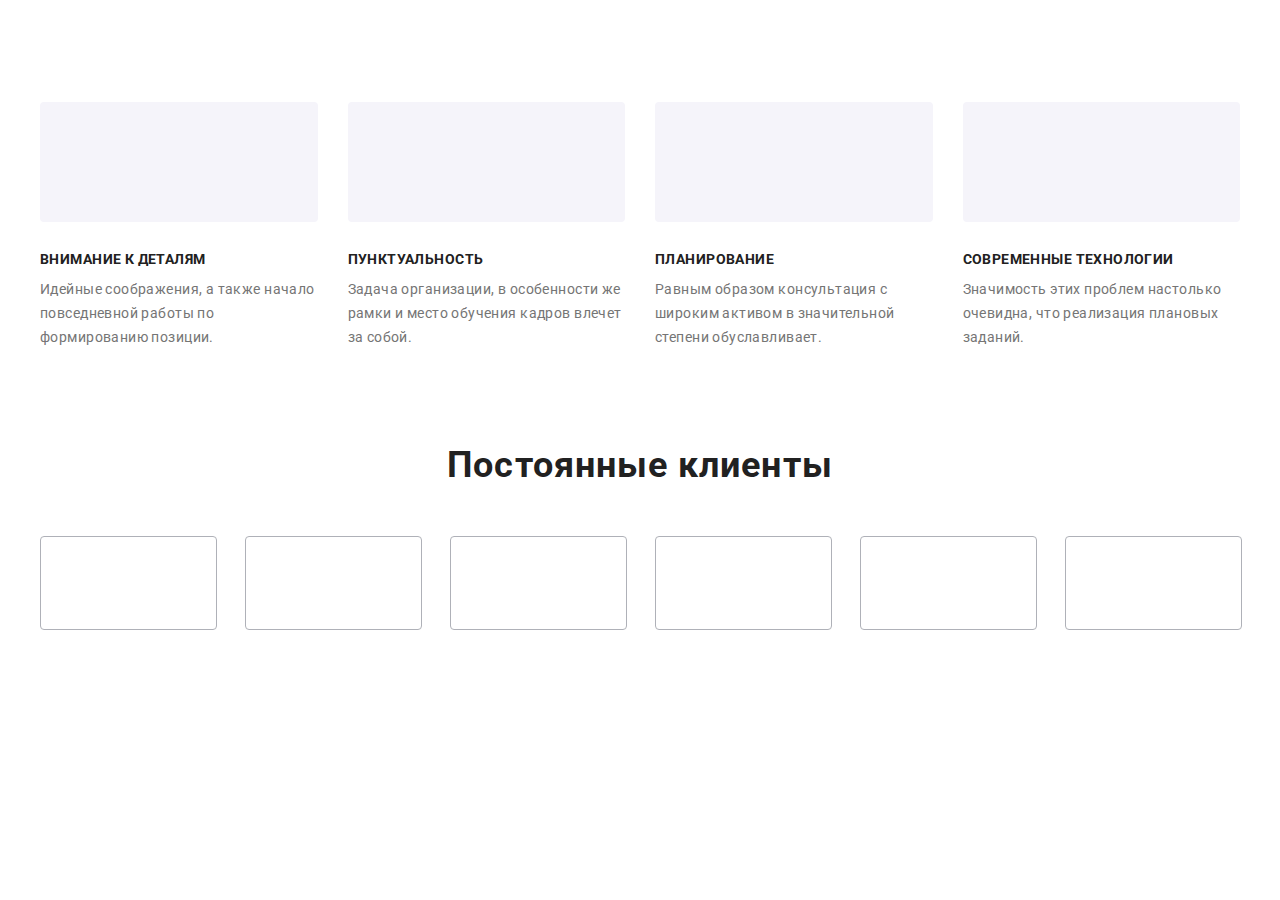
==== index.html @ 22281638 "add media customers" ====
<!DOCTYPE html>
<html lang="ru">
  <head>
    <meta charset="UTF-8" />
    <meta http-equiv="X-UA-Compatible" content="IE=edge" />
    <meta name="viewport" content="width=device-width, initial-scale=1.0" />
    <title>Студия</title>
    <link rel="preconnect" href="https://fonts.googleapis.com" />
    <link rel="preconnect" href="https://fonts.gstatic.com" crossorigin />
    <link
      href="https://fonts.googleapis.com/css2?family=Raleway:wght@700&family=Roboto:wght@400;500;700;900&display=swap"
      rel="stylesheet"
    />
    <link
      rel="stylesheet"
      href="https://cdnjs.cloudflare.com/ajax/libs/modern-normalize/1.1.0/modern-normalize.min.css"
      integrity="sha512-wpPYUAdjBVSE4KJnH1VR1HeZfpl1ub8YT/NKx4PuQ5NmX2tKuGu6U/JRp5y+Y8XG2tV+wKQpNHVUX03MfMFn9Q=="
      crossorigin="anonymous"
      referrerpolicy="no-referrer"
    />
    <link rel="stylesheet" href="./css/main.min.css" />
  </head>
  <body>
    <!-- Header -->

    <!-- <header class="header">
      <div class="container header__container">
        <nav class="navigation">
          <a class="logo logo__header link" href="">Web<span class="logo__header--black">Studio</span></a>
          <ul class="navigation__list">
            <li class="navigation__item"><a class="navigation__link current" href="">Студия</a></li>
            <li class="navigation__item"><a class="navigation__link" href="./portfolio.html">Портфолио</a>
            <li class="navigation__item"><a class="navigation__link" href="">Контакты</a></li>
            </li>
          </ul>
        </nav>
        <ul class="contacts list">
          <li class="contacts__item">
            <a class="contacts__link" href="mailto:info@example.com">
              <svg class="contacts__icon" width="16" height="12">
                <use href="./images/sprite.svg#envelope"></use>
              </svg>
              info@example.com</a
            >
          </li>
          <li class="contacts__item">
            <a class="contacts__link" href="tel:+380991111111">
              <svg class="contacts__icon" width="10" height="16">
                <use href="./images/sprite.svg#smartphone"></use>
              </svg>
              +38 099 111 11 11</a
            >
          </li>
        </ul>
      </div>
    </header> -->
    <main>
      <!-- Hero -->

      <!-- <section class="hero">
        <div class="container">
          <h1 class="title">Эффективные решения для вашего бизнеса</h1>
          <button class="btn" type="button" data-modal-open>Заказать услугу</button>
          <div class="backdrop is-hidden" data-modal>
            <div class="modal-wrapper">
              <button class="modal-btn" data-modal-close>
                <svg class="icon-close" width="11" height="11">
                  <use href="./images/sprite.svg#close"></use>
                </svg>
              </button>
              <strong class="form-title">Оставьте свои данные, мы вам перезвоним</strong>
              <form class="modal-form">
                <div class="form-modal-group">
                  <label for="user-name"> <span class="form-modal-label">Имя</span></label>
                  <div class="icon-wrapper">
                    <input class="form-modal-input" type="text" name="user-name" id="user-name" />
                    <svg class="form-icon" width="18" height="18">
                      <use href="./images/sprite.svg#person"></use>
                    </svg>
                  </div>
                </div>
                <div class="form-modal-group">
                  <label for="user-phone"><span class="form-modal-label">Телефон</span></label>
                  <div class="icon-wrapper">
                    <input class="form-modal-input" type="tel" name="user-phone" id="user-phone" />
                    <svg class="form-icon" width="18" height="18">
                      <use href="./images/sprite.svg#phone"></use>
                    </svg>
                  </div>
                </div>
                <div class="form-modal-group">
                  <label for="user-email"><span class="form-modal-label">Почта</span></label>
                  <div class="icon-wrapper">
                    <input
                      class="form-modal-input"
                      type="email"
                      name="user-email"
                      id="user-email"
                    />
                    <svg class="form-icon" width="18" height="18">
                      <use href="./images/sprite.svg#email"></use>
                    </svg>
                  </div>
                </div>
                <div class="form-modal-comment">
                  <label for="user-comment"
                    ><span class="form-modal-label">Комментарий</span></label
                  >
                  <textarea
                    class="form-modal-textarea"
                    name="user-comment"
                    id="user-comment"
                    placeholder="Введите текст"
                  ></textarea>
                </div>
                <label class="checkbox-group">
                  <input class="check-standard visually-hidden" type="checkbox" />
                  <span class="custom-check">
                    <svg class="check-icon" width="11" height="8">
                      <use href="./images/sprite.svg#check"></use>
                    </svg>
                  </span>
                  <span class="form-modal-agree"
                    >Соглашаюсь с рассылкой и принимаю
                    <a class="agree-href" href="">Условия договора</a></span
                  >
                </label>
                <button class="form-btn btn" type="submit">Отправить</button>
              </form>
            </div>
          </div>
        </div>
      </section> -->

      <!-- Peculiarities  -->
      <section class="peculiarities section">
        <div class="container">
          <h2 class="visually-hidden">Особенности</h2>
          <ul class="peculiarities__group">
            <li class="peculiarities__item">
              <div class="peculiarities__icon-container">
                <svg class="peculiarities__icon" width="70" height="70">
                  <use href="./images/sprite.svg#antenna"></use>
                </svg>
              </div>
              <h3 class="peculiarities__title">Внимание к деталям</h3>
              <p class="peculiarities__text">
                Идейные соображения, а также начало повседневной работы по формированию позиции.
              </p>
            </li>
            <li class="peculiarities__item">
              <div class="peculiarities__icon-container">
                <svg class="peculiarities__icon" width="70" height="70">
                  <use href="./images/sprite.svg#clock"></use>
                </svg>
              </div>
              <h3 class="peculiarities__title">Пунктуальность</h3>
              <p class="peculiarities__text">
                Задача организации, в особенности же рамки и место обучения кадров влечет за собой.
              </p>
            </li>
            <li class="peculiarities__item">
              <div class="peculiarities__icon-container">
                <svg class="peculiarities__icon" width="70" height="70">
                  <use href="./images/sprite.svg#diagram"></use>
                </svg>
              </div>
              <h3 class="peculiarities__title">Планирование</h3>
              <p class="peculiarities__text">
                Равным образом консультация с широким активом в значительной степени обуславливает.
              </p>
            </li>
            <li class="peculiarities__item">
              <div class="peculiarities__icon-container">
                <svg class="peculiarities__icon" width="70" height="70">
                  <use href="./images/sprite.svg#astronaut"></use>
                </svg>
              </div>
              <h3 class="peculiarities__title">Современные технологии</h3>
              <p class="peculiarities__text">
                Значимость этих проблем настолько очевидна, что реализация плановых заданий.
              </p>
            </li>
          </ul>
        </div>
      </section>

      <!-- What-doing  -->

      <!-- <section class="what-doing section">
        <div class="container">
          <h2 class="what-doing__title">Чем мы занимаемся</h2>
          <ul class="what-doing__group">
            <li class="what-doing__item">
              <img
                class="what-doing__img"
                src="./images/mainpage-img/box1.jpg"
                alt="Набор текста"
                width="370"
              />
              <p class="what-doing__label">Десктопные приложения</p>
            </li>
            <li class="what-doing__item">
              <img
                class="what-doing__img"
                src="./images/mainpage-img/box2.jpg"
                alt="Синхронизация с телефоном"
                width="370"
              />
              <p class="what-doing__label">Мобильные приложения</p>
            </li>
            <li class="what-doing__item">
              <img
                class="what-doing__img"
                src="./images/mainpage-img/box3.jpg"
                alt="Результат на экране"
                width="370"
              />
              <p class="what-doing__label">Дизайнерские решения</p>
            </li>
          </ul>
        </div>
      </section> -->

      <!-- Team  -->

      <!-- <section class="team section">
        <div class="container">
          <h2 class="title">Наша команда</h2>
          <ul class="list team-group">
            <li class="item">
              <img
                src="./images/mainpage-img/teamcard1.jpg"
                alt="фото Игорь Демьяненко"
                width="270"
              />
              <div class="subtext">
                <h3 class="subtitle">Игорь Демьяненко</h3>
                <p class="text" lang="en">Product Designer</p>
                <ul class="socials list">
                  <li class="socials-item">
                    <a
                      class="socials-link link"
                      href=""
                      target="_blank"
                      rel="noopener noreferrer"
                      aria-label="иконка Instagram"
                    >
                      <svg class="socials-icon" width="20" height="20">
                        <use href="./images/sprite.svg#instagram"></use>
                      </svg>
                    </a>
                  </li>
                  <li class="socials-item">
                    <a
                      class="socials-link link"
                      href=""
                      target="_blank"
                      rel="noopener noreferrer"
                      aria-label="иконка Twitter"
                    >
                      <svg class="socials-icon" width="20" height="20">
                        <use href="./images/sprite.svg#twitter"></use>
                      </svg>
                    </a>
                  </li>
                  <li class="socials-item">
                    <a
                      class="socials-link link"
                      href=""
                      target="_blank"
                      rel="noopener noreferrer"
                      aria-label="иконка Facebook"
                    >
                      <svg class="socials-icon" width="20" height="20">
                        <use href="./images/sprite.svg#facebook"></use>
                      </svg>
                    </a>
                  </li>
                  <li class="socials-item">
                    <a
                      class="socials-link link"
                      href=""
                      target="_blank"
                      rel="noopener noreferrer"
                      aria-label="иконка Linkedin"
                    >
                      <svg class="socials-icon" width="20" height="20">
                        <use href="./images/sprite.svg#linkedin"></use>
                      </svg>
                    </a>
                  </li>
                </ul>
              </div>
            </li>
            <li class="item">
              <img src="./images/mainpage-img/teamcard2.jpg" alt="фото Ольга Репина" width="270" />
              <div class="subtext">
                <h3 class="subtitle">Ольга Репина</h3>
                <p class="text" lang="en">Frontend Developer</p>
                <ul class="socials list">
                  <li class="socials-item">
                    <a
                      class="socials-link link"
                      href=""
                      target="_blank"
                      rel="noopener noreferrer"
                      aria-label="иконка Instagram"
                    >
                      <svg class="socials-icon" width="20" height="20">
                        <use href="./images/sprite.svg#instagram"></use>
                      </svg>
                    </a>
                  </li>
                  <li class="socials-item">
                    <a
                      class="socials-link link"
                      href=""
                      target="_blank"
                      rel="noopener noreferrer"
                      aria-label="иконка Twitter"
                    >
                      <svg class="socials-icon" width="20" height="20">
                        <use href="./images/sprite.svg#twitter"></use>
                      </svg>
                    </a>
                  </li>
                  <li class="socials-item">
                    <a
                      class="socials-link link"
                      href=""
                      target="_blank"
                      rel="noopener noreferrer"
                      aria-label="иконка Facebook"
                    >
                      <svg class="socials-icon" width="20" height="20">
                        <use href="./images/sprite.svg#facebook"></use>
                      </svg>
                    </a>
                  </li>
                  <li class="socials-item">
                    <a
                      class="socials-link link"
                      href=""
                      target="_blank"
                      rel="noopener noreferrer"
                      aria-label="иконка Linkedin"
                    >
                      <svg class="socials-icon" width="20" height="20">
                        <use href="./images/sprite.svg#linkedin"></use>
                      </svg>
                    </a>
                  </li>
                </ul>
              </div>
            </li>
            <li class="item">
              <img
                src="./images/mainpage-img/teamcard3.jpg"
                alt="фото Николай Тарасов"
                width="270"
              />
              <div class="subtext">
                <h3 class="subtitle">Николай Тарасов</h3>
                <p class="text" lang="en">Marketing</p>
                <ul class="socials list">
                  <li class="socials-item">
                    <a
                      class="socials-link link"
                      href=""
                      target="_blank"
                      rel="noopener noreferrer"
                      aria-label="иконка Instagram"
                    >
                      <svg class="socials-icon" width="20" height="20">
                        <use href="./images/sprite.svg#instagram"></use>
                      </svg>
                    </a>
                  </li>
                  <li class="socials-item">
                    <a
                      class="socials-link link"
                      href=""
                      target="_blank"
                      rel="noopener noreferrer"
                      aria-label="иконка Twitter"
                    >
                      <svg class="socials-icon" width="20" height="20">
                        <use href="./images/sprite.svg#twitter"></use>
                      </svg>
                    </a>
                  </li>
                  <li class="socials-item">
                    <a
                      class="socials-link link"
                      href=""
                      target="_blank"
                      rel="noopener noreferrer"
                      aria-label="иконка Facebook"
                    >
                      <svg class="socials-icon" width="20" height="20">
                        <use href="./images/sprite.svg#facebook"></use>
                      </svg>
                    </a>
                  </li>
                  <li class="socials-item">
                    <a
                      class="socials-link link"
                      href=""
                      target="_blank"
                      rel="noopener noreferrer"
                      aria-label="иконка Linkedin"
                    >
                      <svg class="socials-icon" width="20" height="20">
                        <use href="./images/sprite.svg#linkedin"></use>
                      </svg>
                    </a>
                  </li>
                </ul>
              </div>
            </li>
            <li class="item">
              <img
                src="./images/mainpage-img/teamcard4.jpg"
                alt="фото Михаил Ермаков"
                width="270"
              />
              <div class="subtext">
                <h3 class="subtitle">Михаил Ермаков</h3>
                <p class="text" lang="en">UI Designer</p>
                <ul class="socials list">
                  <li class="socials-item">
                    <a
                      class="socials-link link"
                      href=""
                      target="_blank"
                      rel="noopener noreferrer"
                      aria-label="иконка Instagram"
                    >
                      <svg class="socials-icon" width="20" height="20">
                        <use href="./images/sprite.svg#instagram"></use>
                      </svg>
                    </a>
                  </li>
                  <li class="socials-item">
                    <a
                      class="socials-link link"
                      href=""
                      target="_blank"
                      rel="noopener noreferrer"
                      aria-label="иконка Twitter"
                    >
                      <svg class="socials-icon" width="20" height="20">
                        <use href="./images/sprite.svg#twitter"></use>
                      </svg>
                    </a>
                  </li>
                  <li class="socials-item">
                    <a
                      class="socials-link link"
                      href=""
                      target="_blank"
                      rel="noopener noreferrer"
                      aria-label="иконка Facebook"
                    >
                      <svg class="socials-icon" width="20" height="20">
                        <use href="./images/sprite.svg#facebook"></use>
                      </svg>
                    </a>
                  </li>
                  <li class="socials-item">
                    <a
                      class="socials-link link"
                      href=""
                      target="_blank"
                      rel="noopener noreferrer"
                      aria-label="иконка Linkedin"
                    >
                      <svg class="socials-icon" width="20" height="20">
                        <use href="./images/sprite.svg#linkedin"></use>
                      </svg>
                    </a>
                  </li>
                </ul>
              </div>
            </li>
          </ul>
        </div>
      </section> -->

      <!-- Regular customers  -->
      <section class="customers">
        <div class="container">
          <h2 class="customers__title">Постоянные клиенты</h2>
          <ul class="customers__list">
            <li class="customers__item">
              <a class="customers__link" href="">
                <svg class="customers__icon" width="106" height="60">
                  <use href="./images/sprite.svg#logo-1"></use>
                </svg>
              </a>
            </li>
            <li class="customers__item">
              <a class="customers__link" href="">
                <svg class="customers__icon" width="106" height="60">
                  <use href="./images/sprite.svg#logo-2"></use>
                </svg>
              </a>
            </li>
            <li class="customers__item">
              <a class="customers__link" href="">
                <svg class="customers__icon" width="106" height="60">
                  <use href="./images/sprite.svg#logo-3"></use>
                </svg>
              </a>
            </li>
            <li class="customers__item">
              <a class="customers__link" href="">
                <svg class="customers__icon" width="106" height="60">
                  <use href="./images/sprite.svg#logo-4"></use>
                </svg>
              </a>
            </li>
            <li class="customers__item">
              <a class="customers__link" href="">
                <svg class="customers__icon" width="106" height="60">
                  <use href="./images/sprite.svg#logo-5"></use>
                </svg>
              </a>
            </li>
            <li class="customers__item">
              <a class="customers__link" href="">
                <svg class="customers__icon" width="106" height="60">
                  <use href="./images/sprite.svg#logo-6"></use>
                </svg>
              </a>
            </li>
          </ul>
        </div>
      </section>
    </main>

    <!-- Footer -->

    <!-- <footer class="bottom">
      <div class="container wrap-footer">
        <div class="container-footer">
          <a class="logo link" href="">Web<span class="logo__bottom--white">Studio</span></a>
          <address class="address">
            <p class="text">г. Киев, пр-т Леси Украинки, 26</p>
            <ul class="list">
              <li class="item">
                <a class="link" href="mailto:info@example.com">info@example.com</a><br />
              </li>
              <li class="item"><a class="link" href="tel:+380991111111">+38 099 111 11 11</a></li>
            </ul>
          </address>
        </div>
        <div class="join">
          <h3 class="text">присоединяйтесь</h3>
          <ul class="socials list">
            <li class="socials-item">
              <a
                class="socials-link link"
                href=""
                target="_blank"
                rel="noopener noreferrer"
                aria-label="иконка Instagram"
              >
                <svg class="socials-icon" width="20" height="20">
                  <use href="./images/sprite.svg#instagram"></use>
                </svg>
              </a>
            </li>
            <li class="socials-item">
              <a
                class="socials-link link"
                href=""
                target="_blank"
                rel="noopener noreferrer"
                aria-label="иконка Twitter"
              >
                <svg class="socials-icon" width="20" height="20">
                  <use href="./images/sprite.svg#twitter"></use>
                </svg>
              </a>
            </li>
            <li class="socials-item">
              <a
                class="socials-link link"
                href=""
                target="_blank"
                rel="noopener noreferrer"
                aria-label="иконка Facebook"
              >
                <svg class="socials-icon" width="20" height="20">
                  <use href="./images/sprite.svg#facebook"></use>
                </svg>
              </a>
            </li>
            <li class="socials-item">
              <a
                class="socials-link link"
                href=""
                target="_blank"
                rel="noopener noreferrer"
                aria-label="иконка Linkedin"
              >
                <svg class="socials-icon" width="20" height="20">
                  <use href="./images/sprite.svg#linkedin"></use>
                </svg>
              </a>
            </li>
          </ul>
        </div>
        <form class="subscription">
          <div class="subscription-group">
            <label for="form-footer-email"
              ><span class="subscription-title">Подпишитесь на рассылку</span></label
            >
            <div class="form-wrap">
              <input
                class="subscription-input"
                type="email"
                name="form-footer-email"
                id="form-footer-email"
                placeholder="E-mail"
              />
              <button class="btn footer-btn" type="submit">
                Подписаться
                <svg class="footer-icon" width="24" height="24">
                  <use href="./images/sprite.svg#send"></use>
                </svg>
              </button>
            </div>
          </div>
        </form>
      </div>
    </footer> -->
    <script src="./js/modal.js"></script>
  </body>
</html>
---- css/main.min.css ----
:root{--main-text-color: #212121;--second-text-color: #757575;--footer-text-color: rgba(255, 255, 255, 0.6);--bg-color: #FFFFFF;--hero-bg-color: #2F303A;--footer-bg-color: #2F303A;--bg-color-cards: #F5F4FA;--hero-btn-color: #FFFFFF;--text-btn-color-hover: #FFFFFF;--accent-color: #2196F3;--color-icons: #AFB1B8;--time-func: 250ms cubic-bezier(0.4, 0, 0.2, 1)}.visually-hidden{position:absolute;white-space:nowrap;width:1px;height:1px;overflow:hidden;border:0;padding:0;clip:rect(0 0 0 0);-webkit-clip-path:inset(50%);clip-path:inset(50%);margin:-1px}body{color:var(--main-text-color);background-color:var(--bg-color);font-family:'Roboto', sans-serif}@media screen and (max-width: 1279.98px){.section{padding-top:60px;padding-bottom:60px}}@media screen and (min-width: 1280px){.section{padding-top:94px;padding-bottom:94px}}.container{padding-left:15px;padding-right:15px;margin:0 auto}@media screen and (min-width: 480px){.container{width:480px}}@media screen and (min-width: 768px){.container{width:768px}}@media screen and (min-width: 1280px){.container{width:1200px}}h1,h2,h3,h4,h5,h6,p,ul{margin:0;padding:0}a,.link{text-decoration:none}ul{list-style:none}.logo{display:block;color:var(--accent-color);font-family:'Raleway', sans-serif;font-weight:700;font-size:26px;letter-spacing:0.03em}.logo__header{padding:24px 0;margin-right:93px}.logo__header--black{color:#000000}.logo__bottom--white{color:#FFFFFF}.btn{display:block;margin:0 auto;padding:10px 32px;color:var(--hero-btn-color);background-color:var(--accent-color);font-family:inherit;font-weight:700;font-size:16px;line-height:1.88;border:none;border-radius:4px;cursor:pointer;-webkit-transition:background-color var(--time-func);transition:background-color var(--time-func)}.btn:hover,.btn:focus{background-color:#188CE8}.portfolio .btn{padding:6px 22px;color:currentColor;font-family:inherit;background-color:#F5F4FA;font-weight:500;font-size:16px;line-height:1.62;letter-spacing:0.03em;border:none;border-radius:4px;-webkit-transition:background-color var(--time-func),color var(--time-func),-webkit-box-shadow var(--time-func);transition:background-color var(--time-func),color var(--time-func),-webkit-box-shadow var(--time-func);transition:background-color var(--time-func),color var(--time-func),box-shadow var(--time-func);transition:background-color var(--time-func),color var(--time-func),box-shadow var(--time-func),-webkit-box-shadow var(--time-func)}.portfolio .btn:hover,.portfolio .btn:focus,.btn.current{color:var(--text-btn-color-hover);background-color:var(--accent-color);cursor:pointer;-webkit-box-shadow:0px 3px 1px rgba(0,0,0,0.1),0px 1px 2px rgba(0,0,0,0.08),0px 2px 2px rgba(0,0,0,0.12);box-shadow:0px 3px 1px rgba(0,0,0,0.1),0px 1px 2px rgba(0,0,0,0.08),0px 2px 2px rgba(0,0,0,0.12)}.backdrop{position:fixed;top:0;left:0;width:100%;height:100%;background:rgba(0,0,0,0.2);z-index:10;-webkit-transition:opacity var(--time-func),visibility var(--time-func);transition:opacity var(--time-func),visibility var(--time-func)}.backdrop.is-hidden{opacity:0;pointer-events:none;visibility:hidden}.backdrop.is-hidden .modal-wrapper{-webkit-transform:translate(-50%, -50%) scale(0.8);transform:translate(-50%, -50%) scale(0.8)}.backdrop .modal-wrapper{position:absolute;top:50%;left:50%;width:528px;height:581px;padding:40px;background-color:#FFFFFF;-webkit-box-shadow:0px 1px 3px rgba(0,0,0,0.12),0px 1px 1px rgba(0,0,0,0.14),0px 2px 1px rgba(0,0,0,0.2);box-shadow:0px 1px 3px rgba(0,0,0,0.12),0px 1px 1px rgba(0,0,0,0.14),0px 2px 1px rgba(0,0,0,0.2);border-radius:4px;-webkit-transform:translate(-50%, -50%) scale(1);transform:translate(-50%, -50%) scale(1);-webkit-transition:-webkit-transform var(--time-func);transition:-webkit-transform var(--time-func);transition:transform var(--time-func);transition:transform var(--time-func), -webkit-transform var(--time-func)}.modal-btn{position:absolute;top:8px;right:8px;display:-webkit-box;display:-ms-flexbox;display:flex;-webkit-box-align:center;-ms-flex-align:center;align-items:center;-webkit-box-pack:center;-ms-flex-pack:center;justify-content:center;padding:0;width:30px;height:30px;border-radius:50%;border:1px solid rgba(0,0,0,0.1);background-color:#FFFFFF;cursor:pointer;-webkit-transition:color var(--time-func);transition:color var(--time-func)}.modal-btn:hover,.modal-btn:focus{color:var(--accent-color)}.icon-close{fill:currentColor}.form-title{display:-webkit-box;display:-ms-flexbox;display:flex;-webkit-box-pack:center;-ms-flex-pack:center;justify-content:center;font-weight:700;font-size:20px;line-height:1.15;letter-spacing:0.03em;margin-bottom:12px}.form-modal-group{display:block;position:relative;margin-bottom:10px}.icon-wrapper{position:relative}.form-icon{position:absolute;top:50%;left:12px;top:11px;fill:currentColor;pointer-events:none}.form-modal-label{display:block;margin-bottom:4px;font-weight:400;font-size:12px;line-height:1.17;letter-spacing:0.01em;color:var(--second-text-color)}.form-modal-comment{display:block;margin-bottom:20px}.form-modal-input,.form-modal-textarea{width:100%;height:40px;padding-left:32px;padding-right:10px;border:1px solid rgba(33,33,33,0.2);border-radius:4px;-webkit-transition:border-color var(--time-func);transition:border-color var(--time-func)}.form-modal-input:hover,.form-modal-input:focus,.form-modal-textarea:hover,.form-modal-textarea:focus{border-color:var(--accent-color);cursor:pointer;outline:transparent}.form-modal-input:hover+.form-icon,.form-modal-textarea:hover+.form-icon{fill:var(--accent-color)}.form-modal-input+.form-icon,.form-modal-textarea+.form-icon{-webkit-transition:fill var(--time-func);transition:fill var(--time-func)}.form-modal-textarea{height:120px;resize:none;padding:12px 16px}.form-modal-textarea::-webkit-input-placeholder{font-weight:400;font-size:14px;line-height:1.14;letter-spacing:0.01em;color:rgba(117,117,117,0.5)}.form-modal-textarea:-ms-input-placeholder{font-weight:400;font-size:14px;line-height:1.14;letter-spacing:0.01em;color:rgba(117,117,117,0.5)}.form-modal-textarea::-ms-input-placeholder{font-weight:400;font-size:14px;line-height:1.14;letter-spacing:0.01em;color:rgba(117,117,117,0.5)}.form-modal-textarea::placeholder{font-weight:400;font-size:14px;line-height:1.14;letter-spacing:0.01em;color:rgba(117,117,117,0.5)}.checkbox-group{display:-webkit-box;display:-ms-flexbox;display:flex;margin-bottom:30px;-webkit-box-align:center;-ms-flex-align:center;align-items:center;-webkit-box-pack:center;-ms-flex-pack:center;justify-content:center;cursor:pointer}.form-modal-agree{font-weight:400;font-size:14px;line-height:1.71;letter-spacing:0.03em;color:var(--second-text-color);cursor:pointer}.custom-check{width:16px;height:15px;display:-webkit-box;display:-ms-flexbox;display:flex;-webkit-box-align:center;-ms-flex-align:center;align-items:center;-webkit-box-pack:center;-ms-flex-pack:center;justify-content:center;margin-right:7px;outline:2px solid var(--main-text-color);outline-offset:-2px;border-radius:4px;-webkit-transition:background-color var(--time-func),outline var(--time-func);transition:background-color var(--time-func),outline var(--time-func)}.check-standard+.custom-check .check-icon{opacity:0;-webkit-transition:opacity var(--time-func);transition:opacity var(--time-func);fill:#FFFFFF}.check-standard:checked+.custom-check{background-color:var(--accent-color);outline-color:var(--accent-color)}.check-standard:checked+.custom-check .check-icon{opacity:1}.check-standard:focus+.custom-check{outline-color:var(--accent-color)}.check-standard:focus:checked+.custom-check{outline-color:var(--main-text-color)}.agree-href{color:var(--accent-color);-webkit-text-decoration-line:underline;text-decoration-line:underline}.modal-form .form-btn{padding:10px 55px}.socials{display:-webkit-box;display:-ms-flexbox;display:flex;-webkit-box-pack:center;-ms-flex-pack:center;justify-content:center;-webkit-box-align:center;-ms-flex-align:center;align-items:center}.socials-link{display:-webkit-box;display:-ms-flexbox;display:flex;-webkit-box-align:center;-ms-flex-align:center;align-items:center;-webkit-box-pack:center;-ms-flex-pack:center;justify-content:center;width:44px;height:44px;border-radius:50%;color:var(--color-icons);-webkit-transition:color var(--time-func),background-color var(--time-func);transition:color var(--time-func),background-color var(--time-func)}.socials-link:hover,.socials-link:focus{color:var(--text-btn-color-hover);background-color:var(--accent-color)}.socials-icon{fill:currentColor}.socials-item:not(:last-child){margin-right:10px}.navigation,.contacts{display:-webkit-box;display:-ms-flexbox;display:flex}.navigation__list{display:-webkit-box;display:-ms-flexbox;display:flex;padding-left:0;-webkit-box-align:center;-ms-flex-align:center;align-items:center}.header__container{display:-webkit-box;display:-ms-flexbox;display:flex;border-bottom:1px solid #ECECEC}.navigation__item,.contacts__item{display:block;padding:32px 0;margin:0;color:currentColor;font-weight:500;font-size:14px;line-height:1.14;letter-spacing:0.02em;-webkit-transition:color var(--time-func);transition:color var(--time-func)}.navigation__item:not(:last-child){margin-right:50px}.contacts{margin-left:auto;-webkit-box-align:center;-ms-flex-align:center;align-items:center}.contacts__item:first-child{margin-right:50px}.navigation__link:hover,.navigation__link:focus,.contacts__link:hover,.contacts__link:focus{color:var(--accent-color)}.navigation__item{position:relative}.navigation__link.current{color:var(--accent-color)}.navigation__link.current::after{display:block;content:'';width:100%;height:4px;border-radius:2px;position:absolute;left:0;bottom:-1px;background-color:var(--accent-color)}.contacts__link{display:-webkit-box;display:-ms-flexbox;display:flex;-webkit-box-align:center;-ms-flex-align:center;align-items:center;color:var(--second-text-color)}.contacts__icon{fill:currentColor;margin-right:10px}.hero{padding:200px 0;width:1600px;max-height:600px;background-color:var(--hero-bg-color);background-image:-webkit-gradient(linear, left top, left bottom, from(rgba(47,48,58,0.4)), to(rgba(47,48,58,0.4))),url(../images/mainpage-img/main-bg.jpg);background-image:linear-gradient(rgba(47,48,58,0.4), rgba(47,48,58,0.4)),url(../images/mainpage-img/main-bg.jpg);margin:0 auto}.hero .title{width:696px;margin:0 auto;margin-bottom:30px;color:#ffffff;text-transform:uppercase;font-weight:900;font-size:44px;line-height:1.36;text-align:center;letter-spacing:0.06em}@media screen and (min-width: 768px){.peculiarities__group{display:-webkit-box;display:-ms-flexbox;display:flex;margin:-15px}}@media screen and (min-width: 768px) and (max-width: 1279.98px){.peculiarities__group{-ms-flex-wrap:wrap;flex-wrap:wrap}}@media screen and (min-width: 480px){.peculiarities__item{width:100%}}@media screen and (min-width: 768px){.peculiarities__item{-ms-flex-preferred-size:calc((100% - 4 * 15px) / 2);flex-basis:calc((100% - 4 * 15px) / 2);margin:15px}}.peculiarities__title{margin-bottom:10px;font-weight:700;font-size:14px;line-height:1.14;letter-spacing:0.03em;text-transform:uppercase}@media screen and (max-width: 767.98px){.peculiarities__title{text-align:center}}.peculiarities__text{color:var(--second-text-color);font-size:14px;line-height:1.71;letter-spacing:0.03em}.peculiarities__icon-container{display:-webkit-box;display:-ms-flexbox;display:flex;-webkit-box-align:center;-ms-flex-align:center;align-items:center;-webkit-box-pack:center;-ms-flex-pack:center;justify-content:center;height:120px;background-color:var(--bg-color-cards);margin-bottom:30px;border-radius:4px}.what-doing{padding-top:0}.what-doing__group{display:-webkit-box;display:-ms-flexbox;display:flex}.what-doing__img{display:block;max-width:100%;height:auto}.what-doing__item{position:relative}.what-doing__item:not(:last-child){margin-right:30px}.what-doing__title{margin-bottom:50px;font-weight:700;font-size:36px;line-height:1.17;text-align:center;letter-spacing:0.03em}.what-doing__label{display:-webkit-box;display:-ms-flexbox;display:flex;position:absolute;-webkit-box-pack:center;-ms-flex-pack:center;justify-content:center;width:100%;left:0;bottom:0;font-weight:700;font-size:14px;line-height:1.14;letter-spacing:0.03em;text-transform:uppercase;color:#FFFFFF;padding:27px 0;background:rgba(47,48,58,0.8)}.team{background-color:var(--bg-color-cards)}.team-group{display:-webkit-box;display:-ms-flexbox;display:flex}.team-group img{display:block;max-width:100%;height:auto}.team-group .item{background-color:#ffffff;border-radius:0px 0px 4px 4px;-webkit-box-shadow:0px 1px 3px rgba(0,0,0,0.12),0px 1px 1px rgba(0,0,0,0.14),0px 2px 1px rgba(0,0,0,0.2);box-shadow:0px 1px 3px rgba(0,0,0,0.12),0px 1px 1px rgba(0,0,0,0.14),0px 2px 1px rgba(0,0,0,0.2)}.team-group .item:not(:last-child){margin-right:30px}.team .title,.customers__title{margin-bottom:50px;font-weight:700;font-size:36px;line-height:1.17;text-align:center;letter-spacing:0.03em}.team .subtitle{margin-bottom:10px;font-weight:500;font-size:16px;line-height:1.19;text-align:center;letter-spacing:0.03em}.team .text{color:var(--second-text-color);font-size:16px;text-align:center;line-height:1.19;margin-bottom:16px}.team .subtext{padding:30px 15px}.customers__list{display:-webkit-box;display:-ms-flexbox;display:flex;margin:-15px}@media screen and (max-width: 1279.98px){.customers__list{-ms-flex-wrap:wrap;flex-wrap:wrap}}.customers__item{height:92px;-ms-flex-preferred-size:calc((100% - 4 * 15px) / 2);flex-basis:calc((100% - 4 * 15px) / 2);margin:15px}@media screen and (min-width: 768px){.customers__item{-ms-flex-preferred-size:calc((100% - 6 * 15px) / 3);flex-basis:calc((100% - 6 * 15px) / 3)}}.customers__link{width:100%;height:100%;display:-webkit-box;display:-ms-flexbox;display:flex;-webkit-box-align:center;-ms-flex-align:center;align-items:center;-webkit-box-pack:center;-ms-flex-pack:center;justify-content:center;border:1px solid var(--color-icons);border-radius:4px;color:var(--color-icons);-webkit-transition:color var(--time-func),border-color var(--time-func);transition:color var(--time-func),border-color var(--time-func)}.customers__link:hover,.customers__link:focus{color:var(--accent-color);border-color:var(--accent-color)}.customers__icon{fill:currentColor}.bottom{background-color:var(--footer-bg-color);padding:60px 0}.bottom .logo{display:inline-block;margin-bottom:20px}.bottom .text{margin-bottom:9px;color:#FFFFFF;font-size:14px;line-height:1.71;letter-spacing:0.03em}.address{font-style:normal}.address .item:first-child{margin-bottom:9px}.address .link{color:var(--footer-text-color);font-size:14px;line-height:1.7;-webkit-transition:color var(--time-func);transition:color var(--time-func)}.address .link:hover,.address .link:focus{color:var(--accent-color)}.join{margin-right:auto}.wrap-footer{display:-webkit-box;display:-ms-flexbox;display:flex;-webkit-box-align:baseline;-ms-flex-align:baseline;align-items:baseline}.container-footer{margin-right:70px}.join .text,.subscription-title{font-weight:700;font-size:14px;line-height:16px;letter-spacing:0.03em;text-transform:uppercase;margin-bottom:20px;color:#FFFFFF}.bottom .socials-link{background-color:rgba(255,255,255,0.1);color:#FFFFFF;-webkit-transition:background-color var(--time-func);transition:background-color var(--time-func)}.bottom .socials-link:hover,.bottom .socials-link:focus{background-color:var(--accent-color)}.subscription-title{display:block}.form-wrap{display:-webkit-box;display:-ms-flexbox;display:flex}.subscription-input{margin-right:12px;padding:15px 16px;width:358px;background-color:transparent;color:#FFFFFF;border:1px solid rgba(255,255,255,0.3);-webkit-filter:drop-shadow(0px 4px 4px rgba(0,0,0,0.15));filter:drop-shadow(0px 4px 4px rgba(0,0,0,0.15));border-radius:4px}.footer-btn{display:-webkit-box;display:-ms-flexbox;display:flex;-webkit-box-align:center;-ms-flex-align:center;align-items:center}.footer-icon{margin-left:10px;fill:currentColor}.list-filter{display:-webkit-box;display:-ms-flexbox;display:flex;-webkit-box-align:center;-ms-flex-align:center;align-items:center;-webkit-box-pack:center;-ms-flex-pack:center;justify-content:center;margin-bottom:50px}.list-filter .item:not(:last-child){margin-right:8px}.portfolio-group{display:-webkit-box;display:-ms-flexbox;display:flex;-ms-flex-wrap:wrap;flex-wrap:wrap}.portfolio-group .item{width:370px}.portfolio-group .item:not(:nth-child(3n)){margin-right:30px}.portfolio-group .item:nth-child(-n+6){margin-bottom:30px}.portfolio-group img{display:block;max-width:100%;height:auto}.portfolio-group .link{display:block;-webkit-transition:-webkit-box-shadow var(--time-func);transition:-webkit-box-shadow var(--time-func);transition:box-shadow var(--time-func);transition:box-shadow var(--time-func), -webkit-box-shadow var(--time-func)}.portfolio-group .link:hover,.portfolio-group .link:focus{-webkit-box-shadow:0px 1px 1px rgba(0,0,0,0.12),0px 4px 4px rgba(0,0,0,0.06),1px 4px 6px rgba(0,0,0,0.16);box-shadow:0px 1px 1px rgba(0,0,0,0.12),0px 4px 4px rgba(0,0,0,0.06),1px 4px 6px rgba(0,0,0,0.16)}.portfolio-group .link:hover .text-overlay,.portfolio-group .link:focus .text-overlay{-webkit-transform:translateY(-100%);transform:translateY(-100%)}.portfolio .subtext{padding:20px 24px;border:1px solid #EEEEEE;border-top:none}.portfolio .subtitle{margin-bottom:4px;color:var(--main-text-color);font-weight:700;font-size:18px;line-height:2;letter-spacing:0.06em}.portfolio .text{color:var(--second-text-color);line-height:1.88;letter-spacing:0.03em}.card-overlay{position:relative;overflow:hidden}.text-overlay{position:absolute;width:100%;height:100%;padding:63px 24px;background:rgba(33,150,243,0.9);-webkit-transition:-webkit-transform var(--time-func);transition:-webkit-transform var(--time-func);transition:transform var(--time-func);transition:transform var(--time-func), -webkit-transform var(--time-func)}.paragraph{font-weight:400;font-size:18px;line-height:1.56;letter-spacing:0.03em;color:#FFFFFF}
/*# sourceMappingURL=main.min.css.map */
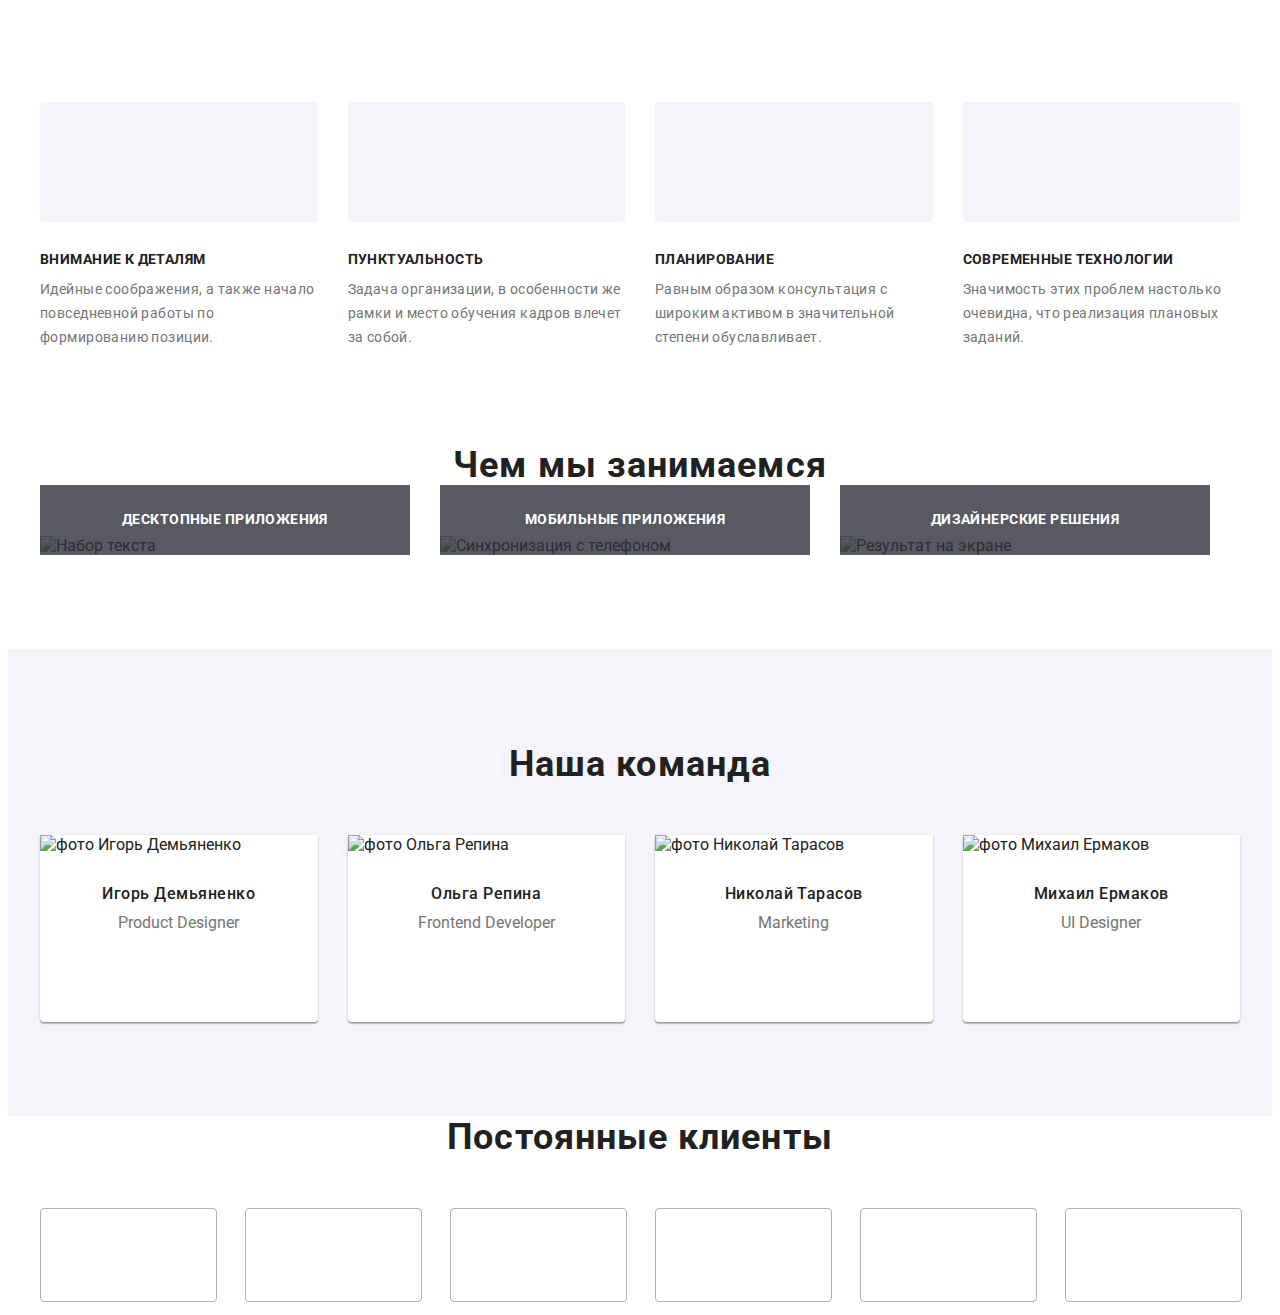
==== commit 9051a718: "continue" ====
--- a/index.html
+++ b/index.html
@@ -187,7 +187,7 @@
 
       <!-- What-doing  -->
 
-      <!-- <section class="what-doing section">
+      <section class="what-doing section">
         <div class="container">
           <h2 class="what-doing__title">Чем мы занимаемся</h2>
           <ul class="what-doing__group">
@@ -220,11 +220,11 @@
             </li>
           </ul>
         </div>
-      </section> -->
+      </section>
 
       <!-- Team  -->
 
-      <!-- <section class="team section">
+      <section class="team section">
         <div class="container">
           <h2 class="title">Наша команда</h2>
           <ul class="list team-group">
@@ -486,7 +486,7 @@
             </li>
           </ul>
         </div>
-      </section> -->
+      </section>
 
       <!-- Regular customers  -->
       <section class="customers">
--- a/css/main.min.css
+++ b/css/main.min.css
@@ -1,4 +1,4 @@
 :root{--main-text-color: #212121;--second-text-color: #757575;--footer-text-color: rgba(255, 255, 255, 0.6);--bg-color: #FFFFFF;--hero-bg-color: #2F303A;--footer-bg-color: #2F303A;--bg-color-cards: #F5F4FA;--hero-btn-color: #FFFFFF;--text-btn-color-hover: #FFFFFF;--accent-color: #2196F3;--color-icons: #AFB1B8;--time-func: 250ms cubic-bezier(0.4, 0, 0.2, 1)}.visually-hidden{position:absolute;white-space:nowrap;width:1px;height:1px;overflow:hidden;border:0;padding:0;clip:rect(0 0 0 0);-webkit-clip-path:inset(50%);clip-path:inset(50%);margin:-1px}body{color:var(--main-text-color);background-color:var(--bg-color);font-family:'Roboto',  sans-serif}@media screen and (max-width: 1279.98px){.section{padding-top:60px;padding-bottom:60px}}@media screen and (min-width: 1280px){.section{padding-top:94px;padding-bottom:94px}}.container{padding-left:15px;padding-right:15px;margin:0 auto}@media screen and (min-width: 480px){.container{width:480px}}@media screen and (min-width: 768px){.container{width:768px}}@media screen and (min-width: 1280px){.container{width:1200px}}h1,h2,h3,h4,h5,h6,p,ul{margin:0;padding:0}a,.link{text-decoration:none}ul{list-style:none}.logo{display:block;color:var(--accent-color);font-family:'Raleway',- sans-serif;font-weight:700;font-size:26px;letter-spacing:0.03em}.logo__header{padding:24px 0;margin-right:93px}.logo__header--black{color:#000000}.logo__bottom--white{color:#FFFFFF}.btn{display:block;margin:0 auto;padding:10px 32px;color:var(--hero-btn-color);background-color:var(--accent-color);font-family:inherit;font-weight:700;font-size:16px;line-height:1.88;border:none;border-radius:4px;cursor:pointer;-webkit-transition:background-color var(--time-func);transition:background-color var(--time-func)}.btn:hover,.btn:focus{background-color:#188CE8}.portfolio .btn{padding:6px 22px;color:currentColor;font-family:inherit;background-color:#F5F4FA;font-weight:500;font-size:16px;line-height:1.62;letter-spacing:0.03em;border:none;border-radius:4px;-webkit-transition:background-color var(--time-func),color var(--time-func),-webkit-box-shadow var(--time-func);transition:background-color var(--time-func),color var(--time-func),-webkit-box-shadow var(--time-func);transition:background-color var(--time-func),color var(--time-func),box-shadow var(--time-func);transition:background-color var(--time-func),color var(--time-func),box-shadow var(--time-func),-webkit-box-shadow var(--time-func)}.portfolio .btn:hover,.portfolio .btn:focus,.btn.current{color:var(--text-btn-color-hover);background-color:var(--accent-color);cursor:pointer;-webkit-box-shadow:0px 3px 1px rgba(0,0,0,0.1),0px 1px 2px rgba(0,0,0,0.08),0px 2px 2px rgba(0,0,0,0.12);box-shadow:0px 3px 1px rgba(0,0,0,0.1),0px 1px 2px rgba(0,0,0,0.08),0px 2px 2px rgba(0,0,0,0.12)}.backdrop{position:fixed;top:0;left:0;width:100%;height:100%;background:rgba(0,0,0,0.2);z-index:10;-webkit-transition:opacity var(--time-func),visibility var(--time-func);transition:opacity var(--time-func),visibility var(--time-func)}.backdrop.is-hidden{opacity:0;pointer-events:none;visibility:hidden}.backdrop.is-hidden .modal-wrapper{-webkit-transform:translate(-50%, -50%) scale(0.8);transform:translate(-50%, -50%) scale(0.8)}.backdrop .modal-wrapper{position:absolute;top:50%;left:50%;width:528px;height:581px;padding:40px;background-color:#FFFFFF;-webkit-box-shadow:0px 1px 3px rgba(0,0,0,0.12),0px 1px 1px rgba(0,0,0,0.14),0px 2px 1px rgba(0,0,0,0.2);box-shadow:0px 1px 3px rgba(0,0,0,0.12),0px 1px 1px rgba(0,0,0,0.14),0px 2px 1px rgba(0,0,0,0.2);border-radius:4px;-webkit-transform:translate(-50%, -50%) scale(1);transform:translate(-50%, -50%) scale(1);-webkit-transition:-webkit-transform var(--time-func);transition:-webkit-transform var(--time-func);transition:transform var(--time-func);transition:transform var(--time-func), -webkit-transform var(--time-func)}.modal-btn{position:absolute;top:8px;right:8px;display:-webkit-box;display:-ms-flexbox;display:flex;-webkit-box-align:center;-ms-flex-align:center;align-items:center;-webkit-box-pack:center;-ms-flex-pack:center;justify-content:center;padding:0;width:30px;height:30px;border-radius:50%;border:1px solid rgba(0,0,0,0.1);background-color:#FFFFFF;cursor:pointer;-webkit-transition:color var(--time-func);transition:color var(--time-func)}.modal-btn:hover,.modal-btn:focus{color:var(--accent-color)}.icon-close{fill:currentColor}.form-title{display:-webkit-box;display:-ms-flexbox;display:flex;-webkit-box-pack:center;-ms-flex-pack:center;justify-content:center;font-weight:700;font-size:20px;line-height:1.15;letter-spacing:0.03em;margin-bottom:12px}.form-modal-group{display:block;position:relative;margin-bottom:10px}.icon-wrapper{position:relative}.form-icon{position:absolute;top:50%;left:12px;top:11px;fill:currentColor;pointer-events:none}.form-modal-label{display:block;margin-bottom:4px;font-weight:400;font-size:12px;line-height:1.17;letter-spacing:0.01em;color:var(--second-text-color)}.form-modal-comment{display:block;margin-bottom:20px}.form-modal-input,.form-modal-textarea{width:100%;height:40px;padding-left:32px;padding-right:10px;border:1px solid rgba(33,33,33,0.2);border-radius:4px;-webkit-transition:border-color var(--time-func);transition:border-color var(--time-func)}.form-modal-input:hover,.form-modal-input:focus,.form-modal-textarea:hover,.form-modal-textarea:focus{border-color:var(--accent-color);cursor:pointer;outline:transparent}.form-modal-input:hover+.form-icon,.form-modal-textarea:hover+.form-icon{fill:var(--accent-color)}.form-modal-input+.form-icon,.form-modal-textarea+.form-icon{-webkit-transition:fill var(--time-func);transition:fill var(--time-func)}.form-modal-textarea{height:120px;resize:none;padding:12px 16px}.form-modal-textarea::-webkit-input-placeholder{font-weight:400;font-size:14px;line-height:1.14;letter-spacing:0.01em;color:rgba(117,117,117,0.5)}.form-modal-textarea:-ms-input-placeholder{font-weight:400;font-size:14px;line-height:1.14;letter-spacing:0.01em;color:rgba(117,117,117,0.5)}.form-modal-textarea::-ms-input-placeholder{font-weight:400;font-size:14px;line-height:1.14;letter-spacing:0.01em;color:rgba(117,117,117,0.5)}.form-modal-textarea::placeholder{font-weight:400;font-size:14px;line-height:1.14;letter-spacing:0.01em;color:rgba(117,117,117,0.5)}.checkbox-group{display:-webkit-box;display:-ms-flexbox;display:flex;margin-bottom:30px;-webkit-box-align:center;-ms-flex-align:center;align-items:center;-webkit-box-pack:center;-ms-flex-pack:center;justify-content:center;cursor:pointer}.form-modal-agree{font-weight:400;font-size:14px;line-height:1.71;letter-spacing:0.03em;color:var(--second-text-color);cursor:pointer}.custom-check{width:16px;height:15px;display:-webkit-box;display:-ms-flexbox;display:flex;-webkit-box-align:center;-ms-flex-align:center;align-items:center;-webkit-box-pack:center;-ms-flex-pack:center;justify-content:center;margin-right:7px;outline:2px solid var(--main-text-color);outline-offset:-2px;border-radius:4px;-webkit-transition:background-color var(--time-func),outline var(--time-func);transition:background-color var(--time-func),outline var(--time-func)}.check-standard+.custom-check .check-icon{opacity:0;-webkit-transition:opacity var(--time-func);transition:opacity var(--time-func);fill:#FFFFFF}.check-standard:checked+.custom-check{background-color:var(--accent-color);outline-color:var(--accent-color)}.check-standard:checked+.custom-check .check-icon{opacity:1}.check-standard:focus+.custom-check{outline-color:var(--accent-color)}.check-standard:focus:checked+.custom-check{outline-color:var(--main-text-color)}.agree-href{color:var(--accent-color);-webkit-text-decoration-line:underline;text-decoration-line:underline}.modal-form .form-btn{padding:10px 55px}.socials{display:-webkit-box;display:-ms-flexbox;display:flex;-webkit-box-pack:center;-ms-flex-pack:center;justify-content:center;-webkit-box-align:center;-ms-flex-align:center;align-items:center}.socials-link{display:-webkit-box;display:-ms-flexbox;display:flex;-webkit-box-align:center;-ms-flex-align:center;align-items:center;-webkit-box-pack:center;-ms-flex-pack:center;justify-content:center;width:44px;height:44px;border-radius:50%;color:var(--color-icons);-webkit-transition:color var(--time-func),background-color var(--time-func);transition:color var(--time-func),background-color var(--time-func)}.socials-link:hover,.socials-link:focus{color:var(--text-btn-color-hover);background-color:var(--accent-color)}.socials-icon{fill:currentColor}.socials-item:not(:last-child){margin-right:10px}.navigation,.contacts{display:-webkit-box;display:-ms-flexbox;display:flex}.navigation__list{display:-webkit-box;display:-ms-flexbox;display:flex;padding-left:0;-webkit-box-align:center;-ms-flex-align:center;align-items:center}.header__container{display:-webkit-box;display:-ms-flexbox;display:flex;border-bottom:1px solid #ECECEC}.navigation__item,.contacts__item{display:block;padding:32px 0;margin:0;color:currentColor;font-weight:500;font-size:14px;line-height:1.14;letter-spacing:0.02em;-webkit-transition:color var(--time-func);transition:color var(--time-func)}.navigation__item:not(:last-child){margin-right:50px}.contacts{margin-left:auto;-webkit-box-align:center;-ms-flex-align:center;align-items:center}.contacts__item:first-child{margin-right:50px}.navigation__link:hover,.navigation__link:focus,.contacts__link:hover,.contacts__link:focus{color:var(--accent-color)}.navigation__item{position:relative}.navigation__link.current{color:var(--accent-color)}.navigation__link.current::after{display:block;content:'';width:100%;height:4px;border-radius:2px;position:absolute;left:0;bottom:-1px;background-color:var(--accent-color)}.contacts__link{display:-webkit-box;display:-ms-flexbox;display:flex;-webkit-box-align:center;-ms-flex-align:center;align-items:center;color:var(--second-text-color)}.contacts__icon{fill:currentColor;margin-right:10px}.hero{padding:200px 0;width:1600px;max-height:600px;background-color:var(--hero-bg-color);background-image:-webkit-gradient(linear, left top, left bottom, from(rgba(47,48,58,0.4)), to(rgba(47,48,58,0.4))),url(../images/mainpage-img/main-bg.jpg);background-image:linear-gradient(rgba(47,48,58,0.4), rgba(47,48,58,0.4)),url(../images/mainpage-img/main-bg.jpg);margin:0 auto}.hero .title{width:696px;margin:0 auto;margin-bottom:30px;color:#ffffff;text-transform:uppercase;font-weight:900;font-size:44px;line-height:1.36;text-align:center;letter-spacing:0.06em}@media screen and (min-width: 768px){.peculiarities__group{display:-webkit-box;display:-ms-flexbox;display:flex;margin:-15px}}@media screen and (min-width: 768px) and (max-width: 1279.98px){.peculiarities__group{-ms-flex-wrap:wrap;flex-wrap:wrap}}@media screen and (min-width: 480px){.peculiarities__item{width:100%}}@media screen and (min-width: 768px){.peculiarities__item{-ms-flex-preferred-size:calc((100% - 4 * 15px) / 2);flex-basis:calc((100% - 4 * 15px) / 2);margin:15px}}.peculiarities__title{margin-bottom:10px;font-weight:700;font-size:14px;line-height:1.14;letter-spacing:0.03em;text-transform:uppercase}@media screen and (max-width: 767.98px){.peculiarities__title{text-align:center}}.peculiarities__text{color:var(--second-text-color);font-size:14px;line-height:1.71;letter-spacing:0.03em}.peculiarities__icon-container{display:-webkit-box;display:-ms-flexbox;display:flex;-webkit-box-align:center;-ms-flex-align:center;align-items:center;-webkit-box-pack:center;-ms-flex-pack:center;justify-content:center;height:120px;background-color:var(--bg-color-cards);margin-bottom:30px;border-radius:4px}.what-doing{padding-top:0}.what-doing__group{display:-webkit-box;display:-ms-flexbox;display:flex}.what-doing__img{display:block;max-width:100%;height:auto}.what-doing__item{position:relative}.what-doing__item:not(:last-child){margin-right:30px}.what-doing__title{margin-bottom:50px;font-weight:700;font-size:36px;line-height:1.17;text-align:center;letter-spacing:0.03em}.what-doing__label{display:-webkit-box;display:-ms-flexbox;display:flex;position:absolute;-webkit-box-pack:center;-ms-flex-pack:center;justify-content:center;width:100%;left:0;bottom:0;font-weight:700;font-size:14px;line-height:1.14;letter-spacing:0.03em;text-transform:uppercase;color:#FFFFFF;padding:27px 0;background:rgba(47,48,58,0.8)}.team{background-color:var(--bg-color-cards)}.team-group{display:-webkit-box;display:-ms-flexbox;display:flex}.team-group img{display:block;max-width:100%;height:auto}.team-group .item{background-color:#ffffff;border-radius:0px 0px 4px 4px;-webkit-box-shadow:0px 1px 3px rgba(0,0,0,0.12),0px 1px 1px rgba(0,0,0,0.14),0px 2px 1px rgba(0,0,0,0.2);box-shadow:0px 1px 3px rgba(0,0,0,0.12),0px 1px 1px rgba(0,0,0,0.14),0px 2px 1px rgba(0,0,0,0.2)}.team-group .item:not(:last-child){margin-right:30px}.team .title,.customers__title{margin-bottom:50px;font-weight:700;font-size:36px;line-height:1.17;text-align:center;letter-spacing:0.03em}.team .subtitle{margin-bottom:10px;font-weight:500;font-size:16px;line-height:1.19;text-align:center;letter-spacing:0.03em}.team .text{color:var(--second-text-color);font-size:16px;text-align:center;line-height:1.19;margin-bottom:16px}.team .subtext{padding:30px 15px}.customers__list{display:-webkit-box;display:-ms-flexbox;display:flex;margin:-15px}@media screen and (max-width: 1279.98px){.customers__list{-ms-flex-wrap:wrap;flex-wrap:wrap}}.customers__item{height:92px;-ms-flex-preferred-size:calc((100% - 4 * 15px) / 2);flex-basis:calc((100% - 4 * 15px) / 2);margin:15px}@media screen and (min-width: 768px){.customers__item{-ms-flex-preferred-size:calc((100% - 6 * 15px) / 3);flex-basis:calc((100% - 6 * 15px) / 3)}}.customers__link{width:100%;height:100%;display:-webkit-box;display:-ms-flexbox;display:flex;-webkit-box-align:center;-ms-flex-align:center;align-items:center;-webkit-box-pack:center;-ms-flex-pack:center;justify-content:center;border:1px solid var(--color-icons);border-radius:4px;color:var(--color-icons);-webkit-transition:color var(--time-func),border-color var(--time-func);transition:color var(--time-func),border-color var(--time-func)}.customers__link:hover,.customers__link:focus{color:var(--accent-color);border-color:var(--accent-color)}.customers__icon{fill:currentColor}.bottom{background-color:var(--footer-bg-color);padding:60px 0}.bottom .logo{display:inline-block;margin-bottom:20px}.bottom .text{margin-bottom:9px;color:#FFFFFF;font-size:14px;line-height:1.71;letter-spacing:0.03em}.address{font-style:normal}.address .item:first-child{margin-bottom:9px}.address .link{color:var(--footer-text-color);font-size:14px;line-height:1.7;-webkit-transition:color var(--time-func);transition:color var(--time-func)}.address .link:hover,.address .link:focus{color:var(--accent-color)}.join{margin-right:auto}.wrap-footer{display:-webkit-box;display:-ms-flexbox;display:flex;-webkit-box-align:baseline;-ms-flex-align:baseline;align-items:baseline}.container-footer{margin-right:70px}.join .text,.subscription-title{font-weight:700;font-size:14px;line-height:16px;letter-spacing:0.03em;text-transform:uppercase;margin-bottom:20px;color:#FFFFFF}.bottom .socials-link{background-color:rgba(255,255,255,0.1);color:#FFFFFF;-webkit-transition:background-color var(--time-func);transition:background-color var(--time-func)}.bottom .socials-link:hover,.bottom .socials-link:focus{background-color:var(--accent-color)}.subscription-title{display:block}.form-wrap{display:-webkit-box;display:-ms-flexbox;display:flex}.subscription-input{margin-right:12px;padding:15px 16px;width:358px;background-color:transparent;color:#FFFFFF;border:1px solid rgba(255,255,255,0.3);-webkit-filter:drop-shadow(0px 4px 4px rgba(0,0,0,0.15));filter:drop-shadow(0px 4px 4px rgba(0,0,0,0.15));border-radius:4px}.footer-btn{display:-webkit-box;display:-ms-flexbox;display:flex;-webkit-box-align:center;-ms-flex-align:center;align-items:center}.footer-icon{margin-left:10px;fill:currentColor}.list-filter{display:-webkit-box;display:-ms-flexbox;display:flex;-webkit-box-align:center;-ms-flex-align:center;align-items:center;-webkit-box-pack:center;-ms-flex-pack:center;justify-content:center;margin-bottom:50px}.list-filter .item:not(:last-child){margin-right:8px}.portfolio-group{display:-webkit-box;display:-ms-flexbox;display:flex;-ms-flex-wrap:wrap;flex-wrap:wrap}.portfolio-group .item{width:370px}.portfolio-group .item:not(:nth-child(3n)){margin-right:30px}.portfolio-group .item:nth-child(-n+6){margin-bottom:30px}.portfolio-group img{display:block;max-width:100%;height:auto}.portfolio-group .link{display:block;-webkit-transition:-webkit-box-shadow var(--time-func);transition:-webkit-box-shadow var(--time-func);transition:box-shadow var(--time-func);transition:box-shadow var(--time-func), -webkit-box-shadow var(--time-func)}.portfolio-group .link:hover,.portfolio-group .link:focus{-webkit-box-shadow:0px 1px 1px rgba(0,0,0,0.12),0px 4px 4px rgba(0,0,0,0.06),1px 4px 6px rgba(0,0,0,0.16);box-shadow:0px 1px 1px rgba(0,0,0,0.12),0px 4px 4px rgba(0,0,0,0.06),1px 4px 6px rgba(0,0,0,0.16)}.portfolio-group .link:hover .text-overlay,.portfolio-group .link:focus .text-overlay{-webkit-transform:translateY(-100%);transform:translateY(-100%)}.portfolio .subtext{padding:20px 24px;border:1px solid #EEEEEE;border-top:none}.portfolio .subtitle{margin-bottom:4px;color:var(--main-text-color);font-weight:700;font-size:18px;line-height:2;letter-spacing:0.06em}.portfolio .text{color:var(--second-text-color);line-height:1.88;letter-spacing:0.03em}.card-overlay{position:relative;overflow:hidden}.text-overlay{position:absolute;width:100%;height:100%;padding:63px 24px;background:rgba(33,150,243,0.9);-webkit-transition:-webkit-transform var(--time-func);transition:-webkit-transform var(--time-func);transition:transform var(--time-func);transition:transform var(--time-func), -webkit-transform var(--time-func)}.paragraph{font-weight:400;font-size:18px;line-height:1.56;letter-spacing:0.03em;color:#FFFFFF}
+ sans-serif;font-weight:700;font-size:26px;letter-spacing:0.03em}.logo__header{padding:24px 0;margin-right:93px}.logo__header--black{color:#000000}.logo__bottom--white{color:#FFFFFF}.btn{display:block;margin:0 auto;padding:10px 32px;color:var(--hero-btn-color);background-color:var(--accent-color);font-family:inherit;font-weight:700;font-size:16px;line-height:1.88;border:none;border-radius:4px;cursor:pointer;-webkit-transition:background-color var(--time-func);transition:background-color var(--time-func)}.btn:hover,.btn:focus{background-color:#188CE8}.portfolio .btn{padding:6px 22px;color:currentColor;font-family:inherit;background-color:#F5F4FA;font-weight:500;font-size:16px;line-height:1.62;letter-spacing:0.03em;border:none;border-radius:4px;-webkit-transition:background-color var(--time-func),color var(--time-func),-webkit-box-shadow var(--time-func);transition:background-color var(--time-func),color var(--time-func),-webkit-box-shadow var(--time-func);transition:background-color var(--time-func),color var(--time-func),box-shadow var(--time-func);transition:background-color var(--time-func),color var(--time-func),box-shadow var(--time-func),-webkit-box-shadow var(--time-func)}.portfolio .btn:hover,.portfolio .btn:focus,.btn.current{color:var(--text-btn-color-hover);background-color:var(--accent-color);cursor:pointer;-webkit-box-shadow:0px 3px 1px rgba(0,0,0,0.1),0px 1px 2px rgba(0,0,0,0.08),0px 2px 2px rgba(0,0,0,0.12);box-shadow:0px 3px 1px rgba(0,0,0,0.1),0px 1px 2px rgba(0,0,0,0.08),0px 2px 2px rgba(0,0,0,0.12)}.backdrop{position:fixed;top:0;left:0;width:100%;height:100%;background:rgba(0,0,0,0.2);z-index:10;-webkit-transition:opacity var(--time-func),visibility var(--time-func);transition:opacity var(--time-func),visibility var(--time-func)}.backdrop.is-hidden{opacity:0;pointer-events:none;visibility:hidden}.backdrop.is-hidden .modal-wrapper{-webkit-transform:translate(-50%, -50%) scale(0.8);transform:translate(-50%, -50%) scale(0.8)}.backdrop .modal-wrapper{position:absolute;top:50%;left:50%;width:528px;height:581px;padding:40px;background-color:#FFFFFF;-webkit-box-shadow:0px 1px 3px rgba(0,0,0,0.12),0px 1px 1px rgba(0,0,0,0.14),0px 2px 1px rgba(0,0,0,0.2);box-shadow:0px 1px 3px rgba(0,0,0,0.12),0px 1px 1px rgba(0,0,0,0.14),0px 2px 1px rgba(0,0,0,0.2);border-radius:4px;-webkit-transform:translate(-50%, -50%) scale(1);transform:translate(-50%, -50%) scale(1);-webkit-transition:-webkit-transform var(--time-func);transition:-webkit-transform var(--time-func);transition:transform var(--time-func);transition:transform var(--time-func), -webkit-transform var(--time-func)}.modal-btn{position:absolute;top:8px;right:8px;display:-webkit-box;display:-ms-flexbox;display:flex;-webkit-box-align:center;-ms-flex-align:center;align-items:center;-webkit-box-pack:center;-ms-flex-pack:center;justify-content:center;padding:0;width:30px;height:30px;border-radius:50%;border:1px solid rgba(0,0,0,0.1);background-color:#FFFFFF;cursor:pointer;-webkit-transition:color var(--time-func);transition:color var(--time-func)}.modal-btn:hover,.modal-btn:focus{color:var(--accent-color)}.icon-close{fill:currentColor}.form-title{display:-webkit-box;display:-ms-flexbox;display:flex;-webkit-box-pack:center;-ms-flex-pack:center;justify-content:center;font-weight:700;font-size:20px;line-height:1.15;letter-spacing:0.03em;margin-bottom:12px}.form-modal-group{display:block;position:relative;margin-bottom:10px}.icon-wrapper{position:relative}.form-icon{position:absolute;top:50%;left:12px;top:11px;fill:currentColor;pointer-events:none}.form-modal-label{display:block;margin-bottom:4px;font-weight:400;font-size:12px;line-height:1.17;letter-spacing:0.01em;color:var(--second-text-color)}.form-modal-comment{display:block;margin-bottom:20px}.form-modal-input,.form-modal-textarea{width:100%;height:40px;padding-left:32px;padding-right:10px;border:1px solid rgba(33,33,33,0.2);border-radius:4px;-webkit-transition:border-color var(--time-func);transition:border-color var(--time-func)}.form-modal-input:hover,.form-modal-input:focus,.form-modal-textarea:hover,.form-modal-textarea:focus{border-color:var(--accent-color);cursor:pointer;outline:transparent}.form-modal-input:hover+.form-icon,.form-modal-textarea:hover+.form-icon{fill:var(--accent-color)}.form-modal-input+.form-icon,.form-modal-textarea+.form-icon{-webkit-transition:fill var(--time-func);transition:fill var(--time-func)}.form-modal-textarea{height:120px;resize:none;padding:12px 16px}.form-modal-textarea::-webkit-input-placeholder{font-weight:400;font-size:14px;line-height:1.14;letter-spacing:0.01em;color:rgba(117,117,117,0.5)}.form-modal-textarea:-ms-input-placeholder{font-weight:400;font-size:14px;line-height:1.14;letter-spacing:0.01em;color:rgba(117,117,117,0.5)}.form-modal-textarea::-ms-input-placeholder{font-weight:400;font-size:14px;line-height:1.14;letter-spacing:0.01em;color:rgba(117,117,117,0.5)}.form-modal-textarea::placeholder{font-weight:400;font-size:14px;line-height:1.14;letter-spacing:0.01em;color:rgba(117,117,117,0.5)}.checkbox-group{display:-webkit-box;display:-ms-flexbox;display:flex;margin-bottom:30px;-webkit-box-align:center;-ms-flex-align:center;align-items:center;-webkit-box-pack:center;-ms-flex-pack:center;justify-content:center;cursor:pointer}.form-modal-agree{font-weight:400;font-size:14px;line-height:1.71;letter-spacing:0.03em;color:var(--second-text-color);cursor:pointer}.custom-check{width:16px;height:15px;display:-webkit-box;display:-ms-flexbox;display:flex;-webkit-box-align:center;-ms-flex-align:center;align-items:center;-webkit-box-pack:center;-ms-flex-pack:center;justify-content:center;margin-right:7px;outline:2px solid var(--main-text-color);outline-offset:-2px;border-radius:4px;-webkit-transition:background-color var(--time-func),outline var(--time-func);transition:background-color var(--time-func),outline var(--time-func)}.check-standard+.custom-check .check-icon{opacity:0;-webkit-transition:opacity var(--time-func);transition:opacity var(--time-func);fill:#FFFFFF}.check-standard:checked+.custom-check{background-color:var(--accent-color);outline-color:var(--accent-color)}.check-standard:checked+.custom-check .check-icon{opacity:1}.check-standard:focus+.custom-check{outline-color:var(--accent-color)}.check-standard:focus:checked+.custom-check{outline-color:var(--main-text-color)}.agree-href{color:var(--accent-color);-webkit-text-decoration-line:underline;text-decoration-line:underline}.modal-form .form-btn{padding:10px 55px}.socials{display:-webkit-box;display:-ms-flexbox;display:flex;-webkit-box-pack:center;-ms-flex-pack:center;justify-content:center;-webkit-box-align:center;-ms-flex-align:center;align-items:center}.socials-link{display:-webkit-box;display:-ms-flexbox;display:flex;-webkit-box-align:center;-ms-flex-align:center;align-items:center;-webkit-box-pack:center;-ms-flex-pack:center;justify-content:center;width:44px;height:44px;border-radius:50%;color:var(--color-icons);-webkit-transition:color var(--time-func),background-color var(--time-func);transition:color var(--time-func),background-color var(--time-func)}.socials-link:hover,.socials-link:focus{color:var(--text-btn-color-hover);background-color:var(--accent-color)}.socials-icon{fill:currentColor}.socials-item:not(:last-child){margin-right:10px}.navigation,.contacts{display:-webkit-box;display:-ms-flexbox;display:flex}.navigation__list{display:-webkit-box;display:-ms-flexbox;display:flex;padding-left:0;-webkit-box-align:center;-ms-flex-align:center;align-items:center}.header__container{display:-webkit-box;display:-ms-flexbox;display:flex;border-bottom:1px solid #ECECEC}.navigation__item,.contacts__item{display:block;padding:32px 0;margin:0;color:currentColor;font-weight:500;font-size:14px;line-height:1.14;letter-spacing:0.02em;-webkit-transition:color var(--time-func);transition:color var(--time-func)}.navigation__item:not(:last-child){margin-right:50px}.contacts{margin-left:auto;-webkit-box-align:center;-ms-flex-align:center;align-items:center}.contacts__item:first-child{margin-right:50px}.navigation__link:hover,.navigation__link:focus,.contacts__link:hover,.contacts__link:focus{color:var(--accent-color)}.navigation__item{position:relative}.navigation__link.current{color:var(--accent-color)}.navigation__link.current::after{display:block;content:'';width:100%;height:4px;border-radius:2px;position:absolute;left:0;bottom:-1px;background-color:var(--accent-color)}.contacts__link{display:-webkit-box;display:-ms-flexbox;display:flex;-webkit-box-align:center;-ms-flex-align:center;align-items:center;color:var(--second-text-color)}.contacts__icon{fill:currentColor;margin-right:10px}.hero{padding:200px 0;width:1600px;max-height:600px;background-color:var(--hero-bg-color);background-image:-webkit-gradient(linear, left top, left bottom, from(rgba(47,48,58,0.4)), to(rgba(47,48,58,0.4))),url(../images/mainpage-img/main-bg.jpg);background-image:linear-gradient(rgba(47,48,58,0.4), rgba(47,48,58,0.4)),url(../images/mainpage-img/main-bg.jpg);margin:0 auto}.hero .title{width:696px;margin:0 auto;margin-bottom:30px;color:#ffffff;text-transform:uppercase;font-weight:900;font-size:44px;line-height:1.36;text-align:center;letter-spacing:0.06em}@media screen and (min-width: 768px){.peculiarities__group{display:-webkit-box;display:-ms-flexbox;display:flex;margin:-15px}}@media screen and (min-width: 768px) and (max-width: 1279.98px){.peculiarities__group{-ms-flex-wrap:wrap;flex-wrap:wrap}}@media screen and (min-width: 480px){.peculiarities__item{width:100%}}@media screen and (min-width: 768px){.peculiarities__item{-ms-flex-preferred-size:calc((100% - 4 * 15px) / 2);flex-basis:calc((100% - 4 * 15px) / 2);margin:15px}}.peculiarities__title{margin-bottom:10px;font-weight:700;font-size:14px;line-height:1.14;letter-spacing:0.03em;text-transform:uppercase}@media screen and (max-width: 767.98px){.peculiarities__title{text-align:center}}.peculiarities__text{color:var(--second-text-color);font-size:14px;line-height:1.71;letter-spacing:0.03em}.peculiarities__icon-container{display:-webkit-box;display:-ms-flexbox;display:flex;-webkit-box-align:center;-ms-flex-align:center;align-items:center;-webkit-box-pack:center;-ms-flex-pack:center;justify-content:center;height:120px;background-color:var(--bg-color-cards);margin-bottom:30px;border-radius:4px}.what-doing{padding-top:0}@media screen and (max-width: 1279.98px){.what-doing{display:none}}.what-doing__group{display:-webkit-box;display:-ms-flexbox;display:flex}.what-doing__img{display:block;max-width:100%;height:auto}.what-doing__item{position:relative}.what-doing__item:not(:last-child){margin-right:30px}.what-doing__title{margin-bottom:50px;font-weight:700;font-size:36px;line-height:1.17;text-align:center;letter-spacing:0.03em}.what-doing__label{display:-webkit-box;display:-ms-flexbox;display:flex;position:absolute;-webkit-box-pack:center;-ms-flex-pack:center;justify-content:center;width:100%;left:0;bottom:0;font-weight:700;font-size:14px;line-height:1.14;letter-spacing:0.03em;text-transform:uppercase;color:#FFFFFF;padding:27px 0;background:rgba(47,48,58,0.8)}.team{background-color:var(--bg-color-cards)}@media screen and (min-width: 768px){.team-group{display:-webkit-box;display:-ms-flexbox;display:flex;-ms-flex-wrap:wrap;flex-wrap:wrap;margin:-15px}}.team-group img{display:block;max-width:100%;height:auto}.team-group .item{background-color:#ffffff;border-radius:0px 0px 4px 4px;-webkit-box-shadow:0px 1px 3px rgba(0,0,0,0.12),0px 1px 1px rgba(0,0,0,0.14),0px 2px 1px rgba(0,0,0,0.2);box-shadow:0px 1px 3px rgba(0,0,0,0.12),0px 1px 1px rgba(0,0,0,0.14),0px 2px 1px rgba(0,0,0,0.2)}@media screen and (min-width: 768px){.team-group .item{-ms-flex-preferred-size:calc((100% - 4 * 15px) / 2);flex-basis:calc((100% - 4 * 15px) / 2);margin:15px}}@media screen and (min-width: 1280px){.team-group .item{-ms-flex-preferred-size:calc((100% - 8 * 15px) / 4);flex-basis:calc((100% - 8 * 15px) / 4);margin:15px}}.team .title,.customers__title{margin-bottom:50px;font-weight:700;font-size:36px;line-height:1.17;text-align:center;letter-spacing:0.03em}.team .subtitle{margin-bottom:10px;font-weight:500;font-size:16px;line-height:1.19;text-align:center;letter-spacing:0.03em}.team .text{color:var(--second-text-color);font-size:16px;text-align:center;line-height:1.19;margin-bottom:16px}.team .subtext{padding:30px 15px}.customers__list{display:-webkit-box;display:-ms-flexbox;display:flex;margin:-15px}@media screen and (max-width: 1279.98px){.customers__list{-ms-flex-wrap:wrap;flex-wrap:wrap}}.customers__item{height:92px;-ms-flex-preferred-size:calc((100% - 4 * 15px) / 2);flex-basis:calc((100% - 4 * 15px) / 2);margin:15px}@media screen and (min-width: 768px){.customers__item{-ms-flex-preferred-size:calc((100% - 6 * 15px) / 3);flex-basis:calc((100% - 6 * 15px) / 3)}}.customers__link{width:100%;height:100%;display:-webkit-box;display:-ms-flexbox;display:flex;-webkit-box-align:center;-ms-flex-align:center;align-items:center;-webkit-box-pack:center;-ms-flex-pack:center;justify-content:center;border:1px solid var(--color-icons);border-radius:4px;color:var(--color-icons);-webkit-transition:color var(--time-func),border-color var(--time-func);transition:color var(--time-func),border-color var(--time-func)}.customers__link:hover,.customers__link:focus{color:var(--accent-color);border-color:var(--accent-color)}.customers__icon{fill:currentColor}.bottom{background-color:var(--footer-bg-color);padding:60px 0}.bottom .logo{display:inline-block;margin-bottom:20px}.bottom .text{margin-bottom:9px;color:#FFFFFF;font-size:14px;line-height:1.71;letter-spacing:0.03em}.address{font-style:normal}.address .item:first-child{margin-bottom:9px}.address .link{color:var(--footer-text-color);font-size:14px;line-height:1.7;-webkit-transition:color var(--time-func);transition:color var(--time-func)}.address .link:hover,.address .link:focus{color:var(--accent-color)}.join{margin-right:auto}.wrap-footer{display:-webkit-box;display:-ms-flexbox;display:flex;-webkit-box-align:baseline;-ms-flex-align:baseline;align-items:baseline}.container-footer{margin-right:70px}.join .text,.subscription-title{font-weight:700;font-size:14px;line-height:16px;letter-spacing:0.03em;text-transform:uppercase;margin-bottom:20px;color:#FFFFFF}.bottom .socials-link{background-color:rgba(255,255,255,0.1);color:#FFFFFF;-webkit-transition:background-color var(--time-func);transition:background-color var(--time-func)}.bottom .socials-link:hover,.bottom .socials-link:focus{background-color:var(--accent-color)}.subscription-title{display:block}.form-wrap{display:-webkit-box;display:-ms-flexbox;display:flex}.subscription-input{margin-right:12px;padding:15px 16px;width:358px;background-color:transparent;color:#FFFFFF;border:1px solid rgba(255,255,255,0.3);-webkit-filter:drop-shadow(0px 4px 4px rgba(0,0,0,0.15));filter:drop-shadow(0px 4px 4px rgba(0,0,0,0.15));border-radius:4px}.footer-btn{display:-webkit-box;display:-ms-flexbox;display:flex;-webkit-box-align:center;-ms-flex-align:center;align-items:center}.footer-icon{margin-left:10px;fill:currentColor}.list-filter{display:-webkit-box;display:-ms-flexbox;display:flex;-webkit-box-align:center;-ms-flex-align:center;align-items:center;-webkit-box-pack:center;-ms-flex-pack:center;justify-content:center;margin-bottom:50px}.list-filter .item:not(:last-child){margin-right:8px}.portfolio-group{display:-webkit-box;display:-ms-flexbox;display:flex;-ms-flex-wrap:wrap;flex-wrap:wrap}.portfolio-group .item{width:370px}.portfolio-group .item:not(:nth-child(3n)){margin-right:30px}.portfolio-group .item:nth-child(-n+6){margin-bottom:30px}.portfolio-group img{display:block;max-width:100%;height:auto}.portfolio-group .link{display:block;-webkit-transition:-webkit-box-shadow var(--time-func);transition:-webkit-box-shadow var(--time-func);transition:box-shadow var(--time-func);transition:box-shadow var(--time-func), -webkit-box-shadow var(--time-func)}.portfolio-group .link:hover,.portfolio-group .link:focus{-webkit-box-shadow:0px 1px 1px rgba(0,0,0,0.12),0px 4px 4px rgba(0,0,0,0.06),1px 4px 6px rgba(0,0,0,0.16);box-shadow:0px 1px 1px rgba(0,0,0,0.12),0px 4px 4px rgba(0,0,0,0.06),1px 4px 6px rgba(0,0,0,0.16)}.portfolio-group .link:hover .text-overlay,.portfolio-group .link:focus .text-overlay{-webkit-transform:translateY(-100%);transform:translateY(-100%)}.portfolio .subtext{padding:20px 24px;border:1px solid #EEEEEE;border-top:none}.portfolio .subtitle{margin-bottom:4px;color:var(--main-text-color);font-weight:700;font-size:18px;line-height:2;letter-spacing:0.06em}.portfolio .text{color:var(--second-text-color);line-height:1.88;letter-spacing:0.03em}.card-overlay{position:relative;overflow:hidden}.text-overlay{position:absolute;width:100%;height:100%;padding:63px 24px;background:rgba(33,150,243,0.9);-webkit-transition:-webkit-transform var(--time-func);transition:-webkit-transform var(--time-func);transition:transform var(--time-func);transition:transform var(--time-func), -webkit-transform var(--time-func)}.paragraph{font-weight:400;font-size:18px;line-height:1.56;letter-spacing:0.03em;color:#FFFFFF}
 /*# sourceMappingURL=main.min.css.map */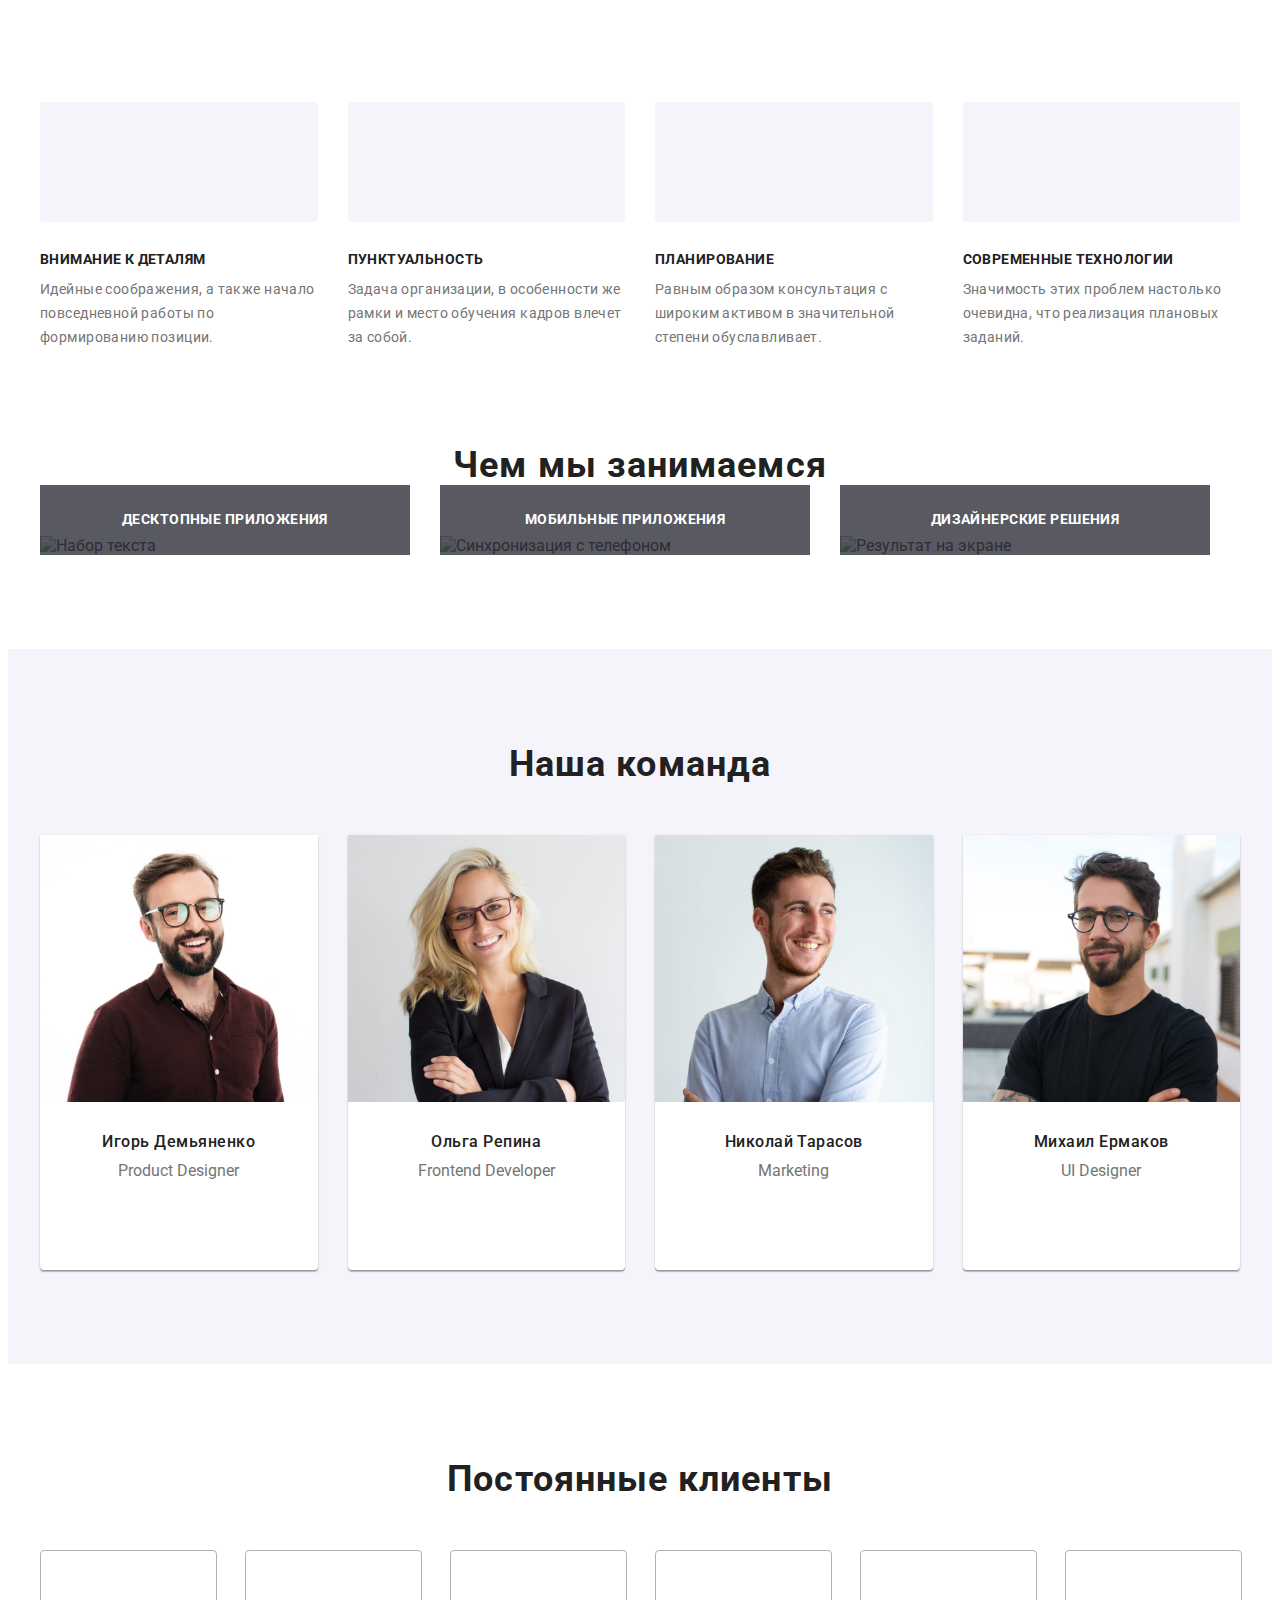
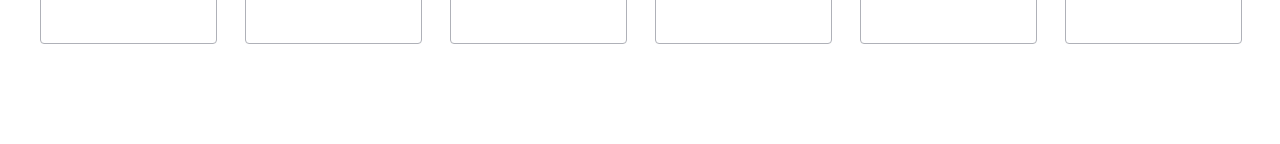
==== commit 0c10645e: "add mq team" ====
--- a/index.html
+++ b/index.html
@@ -229,11 +229,38 @@
           <h2 class="title">Наша команда</h2>
           <ul class="list team-group">
             <li class="item">
-              <img
-                src="./images/mainpage-img/teamcard1.jpg"
-                alt="фото Игорь Демьяненко"
-                width="270"
-              />
+              <picture>
+                <source
+                  media="(min-width: 1280px)"
+                  srcset="
+                    ./images/mainpage-img/teamcard1_large.jpg    1x,
+                    ./images/mainpage-img/teamcard1_large@2x.jpg 2x
+                  "
+                  type="image/jpg"
+                />
+                <source
+                  media="(min-width: 768px)"
+                  srcset="
+                    ./images/mainpage-img/teamcard1_middle.jpg    1x,
+                    ./images/mainpage-img/teamcard1_middle@2x.jpg 2x
+                  "
+                  type="image/jpg"
+                />
+                <source
+                  media="(max-width: 767px)"
+                  srcset="
+                    ./images/mainpage-img/teamcard1_small.jpg    1x,
+                    ./images/mainpage-img/teamcard1_small@2x.jpg 2x
+                  "
+                  type="image/jpg"
+                />
+                <img
+                  src="./images/mainpage-img/teamcard1_small.jpg"
+                  alt="фото Игорь Демьяненко"
+                  width="450"
+                  height="460"
+                />
+              </picture>
               <div class="subtext">
                 <h3 class="subtitle">Игорь Демьяненко</h3>
                 <p class="text" lang="en">Product Designer</p>
@@ -294,7 +321,38 @@
               </div>
             </li>
             <li class="item">
-              <img src="./images/mainpage-img/teamcard2.jpg" alt="фото Ольга Репина" width="270" />
+              <picture>
+                <source
+                  media="(min-width: 1280px)"
+                  srcset="
+                    ./images/mainpage-img/teamcard2_large.jpg    1x,
+                    ./images/mainpage-img/teamcard2_large@2x.jpg 2x
+                  "
+                  type="image/jpg"
+                />
+                <source
+                  media="(min-width: 768px)"
+                  srcset="
+                    ./images/mainpage-img/teamcard2_middle.jpg    1x,
+                    ./images/mainpage-img/teamcard2_middle@2x.jpg 2x
+                  "
+                  type="image/jpg"
+                />
+                <source
+                  media="(max-width: 767px)"
+                  srcset="
+                    ./images/mainpage-img/teamcard2_small.jpg    1x,
+                    ./images/mainpage-img/teamcard2_small@2x.jpg 2x
+                  "
+                  type="image/jpg"
+                />
+                <img
+                  src="./images/mainpage-img/teamcard2_small.jpg"
+                  alt="фото Ольга Репина"
+                  width="450"
+                  height="460"
+                />
+              </picture>
               <div class="subtext">
                 <h3 class="subtitle">Ольга Репина</h3>
                 <p class="text" lang="en">Frontend Developer</p>
@@ -355,11 +413,39 @@
               </div>
             </li>
             <li class="item">
-              <img
-                src="./images/mainpage-img/teamcard3.jpg"
-                alt="фото Николай Тарасов"
-                width="270"
-              />
+              <picture>
+                <source
+                  media="(min-width: 1280px)"
+                  srcset="
+                    ./images/mainpage-img/teamcard3_large.jpg    1x,
+                    ./images/mainpage-img/teamcard3_large@2x.jpg 2x
+                  "
+                  type="image/jpg"
+                />
+                <source
+                  media="(min-width: 768px)"
+                  srcset="
+                    ./images/mainpage-img/teamcard3_middle.jpg    1x,
+                    ./images/mainpage-img/teamcard3_middle@2x.jpg 2x
+                  "
+                  type="image/jpg"
+                />
+                <source
+                  media="(max-width: 767px)"
+                  srcset="
+                    ./images/mainpage-img/teamcard3_small.jpg    1x,
+                    ./images/mainpage-img/teamcard3_small@2x.jpg 2x
+                  "
+                  type="image/jpg"
+                />
+                <img
+                  src="./images/mainpage-img/teamcar3_small.jpg"
+                  alt="фото Николай Тарасов"
+                  width="450"
+                  height="460"
+                />
+              </picture>
+
               <div class="subtext">
                 <h3 class="subtitle">Николай Тарасов</h3>
                 <p class="text" lang="en">Marketing</p>
@@ -420,11 +506,38 @@
               </div>
             </li>
             <li class="item">
-              <img
-                src="./images/mainpage-img/teamcard4.jpg"
-                alt="фото Михаил Ермаков"
-                width="270"
-              />
+              <picture>
+                <source
+                  media="(min-width: 1280px)"
+                  srcset="
+                    ./images/mainpage-img/teamcard4_large.jpg    1x,
+                    ./images/mainpage-img/teamcard4_large@2x.jpg 2x
+                  "
+                  type="image/jpg"
+                />
+                <source
+                  media="(min-width: 768px)"
+                  srcset="
+                    ./images/mainpage-img/teamcard4_middle.jpg    1x,
+                    ./images/mainpage-img/teamcard4_middle@2x.jpg 2x
+                  "
+                  type="image/jpg"
+                />
+                <source
+                  media="(max-width: 767px)"
+                  srcset="
+                    ./images/mainpage-img/teamcard4_small.jpg    1x,
+                    ./images/mainpage-img/teamcard4_small@2x.jpg 2x
+                  "
+                  type="image/jpg"
+                />
+                <img
+                  src="./images/mainpage-img/teamcar4_small.jpg"
+                  alt="фото Михаил Ермаков"
+                  width="450"
+                  height="460"
+                />
+              </picture>
               <div class="subtext">
                 <h3 class="subtitle">Михаил Ермаков</h3>
                 <p class="text" lang="en">UI Designer</p>
@@ -489,7 +602,7 @@
       </section>
 
       <!-- Regular customers  -->
-      <section class="customers">
+      <section class="customers section">
         <div class="container">
           <h2 class="customers__title">Постоянные клиенты</h2>
           <ul class="customers__list">
--- a/css/main.min.css
+++ b/css/main.min.css
@@ -1,4 +1,4 @@
 :root{--main-text-color: #212121;--second-text-color: #757575;--footer-text-color: rgba(255, 255, 255, 0.6);--bg-color: #FFFFFF;--hero-bg-color: #2F303A;--footer-bg-color: #2F303A;--bg-color-cards: #F5F4FA;--hero-btn-color: #FFFFFF;--text-btn-color-hover: #FFFFFF;--accent-color: #2196F3;--color-icons: #AFB1B8;--time-func: 250ms cubic-bezier(0.4, 0, 0.2, 1)}.visually-hidden{position:absolute;white-space:nowrap;width:1px;height:1px;overflow:hidden;border:0;padding:0;clip:rect(0 0 0 0);-webkit-clip-path:inset(50%);clip-path:inset(50%);margin:-1px}body{color:var(--main-text-color);background-color:var(--bg-color);font-family:'Roboto',- sans-serif}@media screen and (max-width: 1279.98px){.section{padding-top:60px;padding-bottom:60px}}@media screen and (min-width: 1280px){.section{padding-top:94px;padding-bottom:94px}}.container{padding-left:15px;padding-right:15px;margin:0 auto}@media screen and (min-width: 480px){.container{width:480px}}@media screen and (min-width: 768px){.container{width:768px}}@media screen and (min-width: 1280px){.container{width:1200px}}h1,h2,h3,h4,h5,h6,p,ul{margin:0;padding:0}a,.link{text-decoration:none}ul{list-style:none}.logo{display:block;color:var(--accent-color);font-family:'Raleway',- sans-serif;font-weight:700;font-size:26px;letter-spacing:0.03em}.logo__header{padding:24px 0;margin-right:93px}.logo__header--black{color:#000000}.logo__bottom--white{color:#FFFFFF}.btn{display:block;margin:0 auto;padding:10px 32px;color:var(--hero-btn-color);background-color:var(--accent-color);font-family:inherit;font-weight:700;font-size:16px;line-height:1.88;border:none;border-radius:4px;cursor:pointer;-webkit-transition:background-color var(--time-func);transition:background-color var(--time-func)}.btn:hover,.btn:focus{background-color:#188CE8}.portfolio .btn{padding:6px 22px;color:currentColor;font-family:inherit;background-color:#F5F4FA;font-weight:500;font-size:16px;line-height:1.62;letter-spacing:0.03em;border:none;border-radius:4px;-webkit-transition:background-color var(--time-func),color var(--time-func),-webkit-box-shadow var(--time-func);transition:background-color var(--time-func),color var(--time-func),-webkit-box-shadow var(--time-func);transition:background-color var(--time-func),color var(--time-func),box-shadow var(--time-func);transition:background-color var(--time-func),color var(--time-func),box-shadow var(--time-func),-webkit-box-shadow var(--time-func)}.portfolio .btn:hover,.portfolio .btn:focus,.btn.current{color:var(--text-btn-color-hover);background-color:var(--accent-color);cursor:pointer;-webkit-box-shadow:0px 3px 1px rgba(0,0,0,0.1),0px 1px 2px rgba(0,0,0,0.08),0px 2px 2px rgba(0,0,0,0.12);box-shadow:0px 3px 1px rgba(0,0,0,0.1),0px 1px 2px rgba(0,0,0,0.08),0px 2px 2px rgba(0,0,0,0.12)}.backdrop{position:fixed;top:0;left:0;width:100%;height:100%;background:rgba(0,0,0,0.2);z-index:10;-webkit-transition:opacity var(--time-func),visibility var(--time-func);transition:opacity var(--time-func),visibility var(--time-func)}.backdrop.is-hidden{opacity:0;pointer-events:none;visibility:hidden}.backdrop.is-hidden .modal-wrapper{-webkit-transform:translate(-50%, -50%) scale(0.8);transform:translate(-50%, -50%) scale(0.8)}.backdrop .modal-wrapper{position:absolute;top:50%;left:50%;width:528px;height:581px;padding:40px;background-color:#FFFFFF;-webkit-box-shadow:0px 1px 3px rgba(0,0,0,0.12),0px 1px 1px rgba(0,0,0,0.14),0px 2px 1px rgba(0,0,0,0.2);box-shadow:0px 1px 3px rgba(0,0,0,0.12),0px 1px 1px rgba(0,0,0,0.14),0px 2px 1px rgba(0,0,0,0.2);border-radius:4px;-webkit-transform:translate(-50%, -50%) scale(1);transform:translate(-50%, -50%) scale(1);-webkit-transition:-webkit-transform var(--time-func);transition:-webkit-transform var(--time-func);transition:transform var(--time-func);transition:transform var(--time-func), -webkit-transform var(--time-func)}.modal-btn{position:absolute;top:8px;right:8px;display:-webkit-box;display:-ms-flexbox;display:flex;-webkit-box-align:center;-ms-flex-align:center;align-items:center;-webkit-box-pack:center;-ms-flex-pack:center;justify-content:center;padding:0;width:30px;height:30px;border-radius:50%;border:1px solid rgba(0,0,0,0.1);background-color:#FFFFFF;cursor:pointer;-webkit-transition:color var(--time-func);transition:color var(--time-func)}.modal-btn:hover,.modal-btn:focus{color:var(--accent-color)}.icon-close{fill:currentColor}.form-title{display:-webkit-box;display:-ms-flexbox;display:flex;-webkit-box-pack:center;-ms-flex-pack:center;justify-content:center;font-weight:700;font-size:20px;line-height:1.15;letter-spacing:0.03em;margin-bottom:12px}.form-modal-group{display:block;position:relative;margin-bottom:10px}.icon-wrapper{position:relative}.form-icon{position:absolute;top:50%;left:12px;top:11px;fill:currentColor;pointer-events:none}.form-modal-label{display:block;margin-bottom:4px;font-weight:400;font-size:12px;line-height:1.17;letter-spacing:0.01em;color:var(--second-text-color)}.form-modal-comment{display:block;margin-bottom:20px}.form-modal-input,.form-modal-textarea{width:100%;height:40px;padding-left:32px;padding-right:10px;border:1px solid rgba(33,33,33,0.2);border-radius:4px;-webkit-transition:border-color var(--time-func);transition:border-color var(--time-func)}.form-modal-input:hover,.form-modal-input:focus,.form-modal-textarea:hover,.form-modal-textarea:focus{border-color:var(--accent-color);cursor:pointer;outline:transparent}.form-modal-input:hover+.form-icon,.form-modal-textarea:hover+.form-icon{fill:var(--accent-color)}.form-modal-input+.form-icon,.form-modal-textarea+.form-icon{-webkit-transition:fill var(--time-func);transition:fill var(--time-func)}.form-modal-textarea{height:120px;resize:none;padding:12px 16px}.form-modal-textarea::-webkit-input-placeholder{font-weight:400;font-size:14px;line-height:1.14;letter-spacing:0.01em;color:rgba(117,117,117,0.5)}.form-modal-textarea:-ms-input-placeholder{font-weight:400;font-size:14px;line-height:1.14;letter-spacing:0.01em;color:rgba(117,117,117,0.5)}.form-modal-textarea::-ms-input-placeholder{font-weight:400;font-size:14px;line-height:1.14;letter-spacing:0.01em;color:rgba(117,117,117,0.5)}.form-modal-textarea::placeholder{font-weight:400;font-size:14px;line-height:1.14;letter-spacing:0.01em;color:rgba(117,117,117,0.5)}.checkbox-group{display:-webkit-box;display:-ms-flexbox;display:flex;margin-bottom:30px;-webkit-box-align:center;-ms-flex-align:center;align-items:center;-webkit-box-pack:center;-ms-flex-pack:center;justify-content:center;cursor:pointer}.form-modal-agree{font-weight:400;font-size:14px;line-height:1.71;letter-spacing:0.03em;color:var(--second-text-color);cursor:pointer}.custom-check{width:16px;height:15px;display:-webkit-box;display:-ms-flexbox;display:flex;-webkit-box-align:center;-ms-flex-align:center;align-items:center;-webkit-box-pack:center;-ms-flex-pack:center;justify-content:center;margin-right:7px;outline:2px solid var(--main-text-color);outline-offset:-2px;border-radius:4px;-webkit-transition:background-color var(--time-func),outline var(--time-func);transition:background-color var(--time-func),outline var(--time-func)}.check-standard+.custom-check .check-icon{opacity:0;-webkit-transition:opacity var(--time-func);transition:opacity var(--time-func);fill:#FFFFFF}.check-standard:checked+.custom-check{background-color:var(--accent-color);outline-color:var(--accent-color)}.check-standard:checked+.custom-check .check-icon{opacity:1}.check-standard:focus+.custom-check{outline-color:var(--accent-color)}.check-standard:focus:checked+.custom-check{outline-color:var(--main-text-color)}.agree-href{color:var(--accent-color);-webkit-text-decoration-line:underline;text-decoration-line:underline}.modal-form .form-btn{padding:10px 55px}.socials{display:-webkit-box;display:-ms-flexbox;display:flex;-webkit-box-pack:center;-ms-flex-pack:center;justify-content:center;-webkit-box-align:center;-ms-flex-align:center;align-items:center}.socials-link{display:-webkit-box;display:-ms-flexbox;display:flex;-webkit-box-align:center;-ms-flex-align:center;align-items:center;-webkit-box-pack:center;-ms-flex-pack:center;justify-content:center;width:44px;height:44px;border-radius:50%;color:var(--color-icons);-webkit-transition:color var(--time-func),background-color var(--time-func);transition:color var(--time-func),background-color var(--time-func)}.socials-link:hover,.socials-link:focus{color:var(--text-btn-color-hover);background-color:var(--accent-color)}.socials-icon{fill:currentColor}.socials-item:not(:last-child){margin-right:10px}.navigation,.contacts{display:-webkit-box;display:-ms-flexbox;display:flex}.navigation__list{display:-webkit-box;display:-ms-flexbox;display:flex;padding-left:0;-webkit-box-align:center;-ms-flex-align:center;align-items:center}.header__container{display:-webkit-box;display:-ms-flexbox;display:flex;border-bottom:1px solid #ECECEC}.navigation__item,.contacts__item{display:block;padding:32px 0;margin:0;color:currentColor;font-weight:500;font-size:14px;line-height:1.14;letter-spacing:0.02em;-webkit-transition:color var(--time-func);transition:color var(--time-func)}.navigation__item:not(:last-child){margin-right:50px}.contacts{margin-left:auto;-webkit-box-align:center;-ms-flex-align:center;align-items:center}.contacts__item:first-child{margin-right:50px}.navigation__link:hover,.navigation__link:focus,.contacts__link:hover,.contacts__link:focus{color:var(--accent-color)}.navigation__item{position:relative}.navigation__link.current{color:var(--accent-color)}.navigation__link.current::after{display:block;content:'';width:100%;height:4px;border-radius:2px;position:absolute;left:0;bottom:-1px;background-color:var(--accent-color)}.contacts__link{display:-webkit-box;display:-ms-flexbox;display:flex;-webkit-box-align:center;-ms-flex-align:center;align-items:center;color:var(--second-text-color)}.contacts__icon{fill:currentColor;margin-right:10px}.hero{padding:200px 0;width:1600px;max-height:600px;background-color:var(--hero-bg-color);background-image:-webkit-gradient(linear, left top, left bottom, from(rgba(47,48,58,0.4)), to(rgba(47,48,58,0.4))),url(../images/mainpage-img/main-bg.jpg);background-image:linear-gradient(rgba(47,48,58,0.4), rgba(47,48,58,0.4)),url(../images/mainpage-img/main-bg.jpg);margin:0 auto}.hero .title{width:696px;margin:0 auto;margin-bottom:30px;color:#ffffff;text-transform:uppercase;font-weight:900;font-size:44px;line-height:1.36;text-align:center;letter-spacing:0.06em}@media screen and (min-width: 768px){.peculiarities__group{display:-webkit-box;display:-ms-flexbox;display:flex;margin:-15px}}@media screen and (min-width: 768px) and (max-width: 1279.98px){.peculiarities__group{-ms-flex-wrap:wrap;flex-wrap:wrap}}@media screen and (min-width: 480px){.peculiarities__item{width:100%}}@media screen and (min-width: 768px){.peculiarities__item{-ms-flex-preferred-size:calc((100% - 4 * 15px) / 2);flex-basis:calc((100% - 4 * 15px) / 2);margin:15px}}.peculiarities__title{margin-bottom:10px;font-weight:700;font-size:14px;line-height:1.14;letter-spacing:0.03em;text-transform:uppercase}@media screen and (max-width: 767.98px){.peculiarities__title{text-align:center}}.peculiarities__text{color:var(--second-text-color);font-size:14px;line-height:1.71;letter-spacing:0.03em}.peculiarities__icon-container{display:-webkit-box;display:-ms-flexbox;display:flex;-webkit-box-align:center;-ms-flex-align:center;align-items:center;-webkit-box-pack:center;-ms-flex-pack:center;justify-content:center;height:120px;background-color:var(--bg-color-cards);margin-bottom:30px;border-radius:4px}.what-doing{padding-top:0}@media screen and (max-width: 1279.98px){.what-doing{display:none}}.what-doing__group{display:-webkit-box;display:-ms-flexbox;display:flex}.what-doing__img{display:block;max-width:100%;height:auto}.what-doing__item{position:relative}.what-doing__item:not(:last-child){margin-right:30px}.what-doing__title{margin-bottom:50px;font-weight:700;font-size:36px;line-height:1.17;text-align:center;letter-spacing:0.03em}.what-doing__label{display:-webkit-box;display:-ms-flexbox;display:flex;position:absolute;-webkit-box-pack:center;-ms-flex-pack:center;justify-content:center;width:100%;left:0;bottom:0;font-weight:700;font-size:14px;line-height:1.14;letter-spacing:0.03em;text-transform:uppercase;color:#FFFFFF;padding:27px 0;background:rgba(47,48,58,0.8)}.team{background-color:var(--bg-color-cards)}@media screen and (min-width: 768px){.team-group{display:-webkit-box;display:-ms-flexbox;display:flex;-ms-flex-wrap:wrap;flex-wrap:wrap;margin:-15px}}.team-group img{display:block;max-width:100%;height:auto}.team-group .item{background-color:#ffffff;border-radius:0px 0px 4px 4px;-webkit-box-shadow:0px 1px 3px rgba(0,0,0,0.12),0px 1px 1px rgba(0,0,0,0.14),0px 2px 1px rgba(0,0,0,0.2);box-shadow:0px 1px 3px rgba(0,0,0,0.12),0px 1px 1px rgba(0,0,0,0.14),0px 2px 1px rgba(0,0,0,0.2)}@media screen and (min-width: 768px){.team-group .item{-ms-flex-preferred-size:calc((100% - 4 * 15px) / 2);flex-basis:calc((100% - 4 * 15px) / 2);margin:15px}}@media screen and (min-width: 1280px){.team-group .item{-ms-flex-preferred-size:calc((100% - 8 * 15px) / 4);flex-basis:calc((100% - 8 * 15px) / 4);margin:15px}}.team .title,.customers__title{margin-bottom:50px;font-weight:700;font-size:36px;line-height:1.17;text-align:center;letter-spacing:0.03em}.team .subtitle{margin-bottom:10px;font-weight:500;font-size:16px;line-height:1.19;text-align:center;letter-spacing:0.03em}.team .text{color:var(--second-text-color);font-size:16px;text-align:center;line-height:1.19;margin-bottom:16px}.team .subtext{padding:30px 15px}.customers__list{display:-webkit-box;display:-ms-flexbox;display:flex;margin:-15px}@media screen and (max-width: 1279.98px){.customers__list{-ms-flex-wrap:wrap;flex-wrap:wrap}}.customers__item{height:92px;-ms-flex-preferred-size:calc((100% - 4 * 15px) / 2);flex-basis:calc((100% - 4 * 15px) / 2);margin:15px}@media screen and (min-width: 768px){.customers__item{-ms-flex-preferred-size:calc((100% - 6 * 15px) / 3);flex-basis:calc((100% - 6 * 15px) / 3)}}.customers__link{width:100%;height:100%;display:-webkit-box;display:-ms-flexbox;display:flex;-webkit-box-align:center;-ms-flex-align:center;align-items:center;-webkit-box-pack:center;-ms-flex-pack:center;justify-content:center;border:1px solid var(--color-icons);border-radius:4px;color:var(--color-icons);-webkit-transition:color var(--time-func),border-color var(--time-func);transition:color var(--time-func),border-color var(--time-func)}.customers__link:hover,.customers__link:focus{color:var(--accent-color);border-color:var(--accent-color)}.customers__icon{fill:currentColor}.bottom{background-color:var(--footer-bg-color);padding:60px 0}.bottom .logo{display:inline-block;margin-bottom:20px}.bottom .text{margin-bottom:9px;color:#FFFFFF;font-size:14px;line-height:1.71;letter-spacing:0.03em}.address{font-style:normal}.address .item:first-child{margin-bottom:9px}.address .link{color:var(--footer-text-color);font-size:14px;line-height:1.7;-webkit-transition:color var(--time-func);transition:color var(--time-func)}.address .link:hover,.address .link:focus{color:var(--accent-color)}.join{margin-right:auto}.wrap-footer{display:-webkit-box;display:-ms-flexbox;display:flex;-webkit-box-align:baseline;-ms-flex-align:baseline;align-items:baseline}.container-footer{margin-right:70px}.join .text,.subscription-title{font-weight:700;font-size:14px;line-height:16px;letter-spacing:0.03em;text-transform:uppercase;margin-bottom:20px;color:#FFFFFF}.bottom .socials-link{background-color:rgba(255,255,255,0.1);color:#FFFFFF;-webkit-transition:background-color var(--time-func);transition:background-color var(--time-func)}.bottom .socials-link:hover,.bottom .socials-link:focus{background-color:var(--accent-color)}.subscription-title{display:block}.form-wrap{display:-webkit-box;display:-ms-flexbox;display:flex}.subscription-input{margin-right:12px;padding:15px 16px;width:358px;background-color:transparent;color:#FFFFFF;border:1px solid rgba(255,255,255,0.3);-webkit-filter:drop-shadow(0px 4px 4px rgba(0,0,0,0.15));filter:drop-shadow(0px 4px 4px rgba(0,0,0,0.15));border-radius:4px}.footer-btn{display:-webkit-box;display:-ms-flexbox;display:flex;-webkit-box-align:center;-ms-flex-align:center;align-items:center}.footer-icon{margin-left:10px;fill:currentColor}.list-filter{display:-webkit-box;display:-ms-flexbox;display:flex;-webkit-box-align:center;-ms-flex-align:center;align-items:center;-webkit-box-pack:center;-ms-flex-pack:center;justify-content:center;margin-bottom:50px}.list-filter .item:not(:last-child){margin-right:8px}.portfolio-group{display:-webkit-box;display:-ms-flexbox;display:flex;-ms-flex-wrap:wrap;flex-wrap:wrap}.portfolio-group .item{width:370px}.portfolio-group .item:not(:nth-child(3n)){margin-right:30px}.portfolio-group .item:nth-child(-n+6){margin-bottom:30px}.portfolio-group img{display:block;max-width:100%;height:auto}.portfolio-group .link{display:block;-webkit-transition:-webkit-box-shadow var(--time-func);transition:-webkit-box-shadow var(--time-func);transition:box-shadow var(--time-func);transition:box-shadow var(--time-func), -webkit-box-shadow var(--time-func)}.portfolio-group .link:hover,.portfolio-group .link:focus{-webkit-box-shadow:0px 1px 1px rgba(0,0,0,0.12),0px 4px 4px rgba(0,0,0,0.06),1px 4px 6px rgba(0,0,0,0.16);box-shadow:0px 1px 1px rgba(0,0,0,0.12),0px 4px 4px rgba(0,0,0,0.06),1px 4px 6px rgba(0,0,0,0.16)}.portfolio-group .link:hover .text-overlay,.portfolio-group .link:focus .text-overlay{-webkit-transform:translateY(-100%);transform:translateY(-100%)}.portfolio .subtext{padding:20px 24px;border:1px solid #EEEEEE;border-top:none}.portfolio .subtitle{margin-bottom:4px;color:var(--main-text-color);font-weight:700;font-size:18px;line-height:2;letter-spacing:0.06em}.portfolio .text{color:var(--second-text-color);line-height:1.88;letter-spacing:0.03em}.card-overlay{position:relative;overflow:hidden}.text-overlay{position:absolute;width:100%;height:100%;padding:63px 24px;background:rgba(33,150,243,0.9);-webkit-transition:-webkit-transform var(--time-func);transition:-webkit-transform var(--time-func);transition:transform var(--time-func);transition:transform var(--time-func), -webkit-transform var(--time-func)}.paragraph{font-weight:400;font-size:18px;line-height:1.56;letter-spacing:0.03em;color:#FFFFFF}
+ sans-serif}@media screen and (max-width: 1279.98px){.section{padding-top:60px;padding-bottom:60px}}@media screen and (min-width: 1280px){.section{padding-top:94px;padding-bottom:94px}}.container{padding-left:15px;padding-right:15px;margin:0 auto}@media screen and (min-width: 480px){.container{width:480px}}@media screen and (min-width: 768px){.container{width:768px}}@media screen and (min-width: 1280px){.container{width:1200px}}h1,h2,h3,h4,h5,h6,p,ul{margin:0;padding:0}a,.link{text-decoration:none}ul{list-style:none}img{display:block;max-width:100%;height:auto}.logo{display:block;color:var(--accent-color);font-family:'Raleway',+ sans-serif;font-weight:700;font-size:26px;letter-spacing:0.03em}.logo__header{padding:24px 0;margin-right:93px}.logo__header--black{color:#000000}.logo__bottom--white{color:#FFFFFF}.btn{display:block;margin:0 auto;padding:10px 32px;color:var(--hero-btn-color);background-color:var(--accent-color);font-family:inherit;font-weight:700;font-size:16px;line-height:1.88;border:none;border-radius:4px;cursor:pointer;-webkit-transition:background-color var(--time-func);transition:background-color var(--time-func)}.btn:hover,.btn:focus{background-color:#188CE8}.portfolio .btn{padding:6px 22px;color:currentColor;font-family:inherit;background-color:#F5F4FA;font-weight:500;font-size:16px;line-height:1.62;letter-spacing:0.03em;border:none;border-radius:4px;-webkit-transition:background-color var(--time-func),color var(--time-func),-webkit-box-shadow var(--time-func);transition:background-color var(--time-func),color var(--time-func),-webkit-box-shadow var(--time-func);transition:background-color var(--time-func),color var(--time-func),box-shadow var(--time-func);transition:background-color var(--time-func),color var(--time-func),box-shadow var(--time-func),-webkit-box-shadow var(--time-func)}.portfolio .btn:hover,.portfolio .btn:focus,.btn.current{color:var(--text-btn-color-hover);background-color:var(--accent-color);cursor:pointer;-webkit-box-shadow:0px 3px 1px rgba(0,0,0,0.1),0px 1px 2px rgba(0,0,0,0.08),0px 2px 2px rgba(0,0,0,0.12);box-shadow:0px 3px 1px rgba(0,0,0,0.1),0px 1px 2px rgba(0,0,0,0.08),0px 2px 2px rgba(0,0,0,0.12)}.backdrop{position:fixed;top:0;left:0;width:100%;height:100%;background:rgba(0,0,0,0.2);z-index:10;-webkit-transition:opacity var(--time-func),visibility var(--time-func);transition:opacity var(--time-func),visibility var(--time-func)}.backdrop.is-hidden{opacity:0;pointer-events:none;visibility:hidden}.backdrop.is-hidden .modal-wrapper{-webkit-transform:translate(-50%, -50%) scale(0.8);transform:translate(-50%, -50%) scale(0.8)}.backdrop .modal-wrapper{position:absolute;top:50%;left:50%;width:528px;height:581px;padding:40px;background-color:#FFFFFF;-webkit-box-shadow:0px 1px 3px rgba(0,0,0,0.12),0px 1px 1px rgba(0,0,0,0.14),0px 2px 1px rgba(0,0,0,0.2);box-shadow:0px 1px 3px rgba(0,0,0,0.12),0px 1px 1px rgba(0,0,0,0.14),0px 2px 1px rgba(0,0,0,0.2);border-radius:4px;-webkit-transform:translate(-50%, -50%) scale(1);transform:translate(-50%, -50%) scale(1);-webkit-transition:-webkit-transform var(--time-func);transition:-webkit-transform var(--time-func);transition:transform var(--time-func);transition:transform var(--time-func), -webkit-transform var(--time-func)}.modal-btn{position:absolute;top:8px;right:8px;display:-webkit-box;display:-ms-flexbox;display:flex;-webkit-box-align:center;-ms-flex-align:center;align-items:center;-webkit-box-pack:center;-ms-flex-pack:center;justify-content:center;padding:0;width:30px;height:30px;border-radius:50%;border:1px solid rgba(0,0,0,0.1);background-color:#FFFFFF;cursor:pointer;-webkit-transition:color var(--time-func);transition:color var(--time-func)}.modal-btn:hover,.modal-btn:focus{color:var(--accent-color)}.icon-close{fill:currentColor}.form-title{display:-webkit-box;display:-ms-flexbox;display:flex;-webkit-box-pack:center;-ms-flex-pack:center;justify-content:center;font-weight:700;font-size:20px;line-height:1.15;letter-spacing:0.03em;margin-bottom:12px}.form-modal-group{display:block;position:relative;margin-bottom:10px}.icon-wrapper{position:relative}.form-icon{position:absolute;top:50%;left:12px;top:11px;fill:currentColor;pointer-events:none}.form-modal-label{display:block;margin-bottom:4px;font-weight:400;font-size:12px;line-height:1.17;letter-spacing:0.01em;color:var(--second-text-color)}.form-modal-comment{display:block;margin-bottom:20px}.form-modal-input,.form-modal-textarea{width:100%;height:40px;padding-left:32px;padding-right:10px;border:1px solid rgba(33,33,33,0.2);border-radius:4px;-webkit-transition:border-color var(--time-func);transition:border-color var(--time-func)}.form-modal-input:hover,.form-modal-input:focus,.form-modal-textarea:hover,.form-modal-textarea:focus{border-color:var(--accent-color);cursor:pointer;outline:transparent}.form-modal-input:hover+.form-icon,.form-modal-textarea:hover+.form-icon{fill:var(--accent-color)}.form-modal-input+.form-icon,.form-modal-textarea+.form-icon{-webkit-transition:fill var(--time-func);transition:fill var(--time-func)}.form-modal-textarea{height:120px;resize:none;padding:12px 16px}.form-modal-textarea::-webkit-input-placeholder{font-weight:400;font-size:14px;line-height:1.14;letter-spacing:0.01em;color:rgba(117,117,117,0.5)}.form-modal-textarea:-ms-input-placeholder{font-weight:400;font-size:14px;line-height:1.14;letter-spacing:0.01em;color:rgba(117,117,117,0.5)}.form-modal-textarea::-ms-input-placeholder{font-weight:400;font-size:14px;line-height:1.14;letter-spacing:0.01em;color:rgba(117,117,117,0.5)}.form-modal-textarea::placeholder{font-weight:400;font-size:14px;line-height:1.14;letter-spacing:0.01em;color:rgba(117,117,117,0.5)}.checkbox-group{display:-webkit-box;display:-ms-flexbox;display:flex;margin-bottom:30px;-webkit-box-align:center;-ms-flex-align:center;align-items:center;-webkit-box-pack:center;-ms-flex-pack:center;justify-content:center;cursor:pointer}.form-modal-agree{font-weight:400;font-size:14px;line-height:1.71;letter-spacing:0.03em;color:var(--second-text-color);cursor:pointer}.custom-check{width:16px;height:15px;display:-webkit-box;display:-ms-flexbox;display:flex;-webkit-box-align:center;-ms-flex-align:center;align-items:center;-webkit-box-pack:center;-ms-flex-pack:center;justify-content:center;margin-right:7px;outline:2px solid var(--main-text-color);outline-offset:-2px;border-radius:4px;-webkit-transition:background-color var(--time-func),outline var(--time-func);transition:background-color var(--time-func),outline var(--time-func)}.check-standard+.custom-check .check-icon{opacity:0;-webkit-transition:opacity var(--time-func);transition:opacity var(--time-func);fill:#FFFFFF}.check-standard:checked+.custom-check{background-color:var(--accent-color);outline-color:var(--accent-color)}.check-standard:checked+.custom-check .check-icon{opacity:1}.check-standard:focus+.custom-check{outline-color:var(--accent-color)}.check-standard:focus:checked+.custom-check{outline-color:var(--main-text-color)}.agree-href{color:var(--accent-color);-webkit-text-decoration-line:underline;text-decoration-line:underline}.modal-form .form-btn{padding:10px 55px}.socials{display:-webkit-box;display:-ms-flexbox;display:flex;-webkit-box-pack:center;-ms-flex-pack:center;justify-content:center;-webkit-box-align:center;-ms-flex-align:center;align-items:center}.socials-link{display:-webkit-box;display:-ms-flexbox;display:flex;-webkit-box-align:center;-ms-flex-align:center;align-items:center;-webkit-box-pack:center;-ms-flex-pack:center;justify-content:center;width:44px;height:44px;border-radius:50%;color:var(--color-icons);-webkit-transition:color var(--time-func),background-color var(--time-func);transition:color var(--time-func),background-color var(--time-func)}.socials-link:hover,.socials-link:focus{color:var(--text-btn-color-hover);background-color:var(--accent-color)}.socials-icon{fill:currentColor}.socials-item:not(:last-child){margin-right:10px}.navigation,.contacts{display:-webkit-box;display:-ms-flexbox;display:flex}.navigation__list{display:-webkit-box;display:-ms-flexbox;display:flex;padding-left:0;-webkit-box-align:center;-ms-flex-align:center;align-items:center}.header__container{display:-webkit-box;display:-ms-flexbox;display:flex;border-bottom:1px solid #ECECEC}.navigation__item,.contacts__item{display:block;padding:32px 0;margin:0;color:currentColor;font-weight:500;font-size:14px;line-height:1.14;letter-spacing:0.02em;-webkit-transition:color var(--time-func);transition:color var(--time-func)}.navigation__item:not(:last-child){margin-right:50px}.contacts{margin-left:auto;-webkit-box-align:center;-ms-flex-align:center;align-items:center}.contacts__item:first-child{margin-right:50px}.navigation__link:hover,.navigation__link:focus,.contacts__link:hover,.contacts__link:focus{color:var(--accent-color)}.navigation__item{position:relative}.navigation__link.current{color:var(--accent-color)}.navigation__link.current::after{display:block;content:'';width:100%;height:4px;border-radius:2px;position:absolute;left:0;bottom:-1px;background-color:var(--accent-color)}.contacts__link{display:-webkit-box;display:-ms-flexbox;display:flex;-webkit-box-align:center;-ms-flex-align:center;align-items:center;color:var(--second-text-color)}.contacts__icon{fill:currentColor;margin-right:10px}.hero{padding:200px 0;width:1600px;max-height:600px;background-color:var(--hero-bg-color);background-image:-webkit-gradient(linear, left top, left bottom, from(rgba(47,48,58,0.4)), to(rgba(47,48,58,0.4))),url(../images/mainpage-img/main-bg.jpg);background-image:linear-gradient(rgba(47,48,58,0.4), rgba(47,48,58,0.4)),url(../images/mainpage-img/main-bg.jpg);margin:0 auto}.hero .title{width:696px;margin:0 auto;margin-bottom:30px;color:#ffffff;text-transform:uppercase;font-weight:900;font-size:44px;line-height:1.36;text-align:center;letter-spacing:0.06em}@media screen and (min-width: 768px){.peculiarities__group{display:-webkit-box;display:-ms-flexbox;display:flex;margin:-15px}}@media screen and (min-width: 768px) and (max-width: 1279.98px){.peculiarities__group{-ms-flex-wrap:wrap;flex-wrap:wrap}}@media screen and (min-width: 480px){.peculiarities__item{width:100%}}@media screen and (min-width: 768px){.peculiarities__item{-ms-flex-preferred-size:calc((100% - 4 * 15px) / 2);flex-basis:calc((100% - 4 * 15px) / 2);margin:15px}}.peculiarities__title{margin-bottom:10px;font-weight:700;font-size:14px;line-height:1.14;letter-spacing:0.03em;text-transform:uppercase}@media screen and (max-width: 767.98px){.peculiarities__title{text-align:center}}.peculiarities__text{color:var(--second-text-color);font-size:14px;line-height:1.71;letter-spacing:0.03em}.peculiarities__icon-container{display:-webkit-box;display:-ms-flexbox;display:flex;-webkit-box-align:center;-ms-flex-align:center;align-items:center;-webkit-box-pack:center;-ms-flex-pack:center;justify-content:center;height:120px;background-color:var(--bg-color-cards);margin-bottom:30px;border-radius:4px}.what-doing{padding-top:0}@media screen and (max-width: 1279.98px){.what-doing{display:none}}.what-doing__group{display:-webkit-box;display:-ms-flexbox;display:flex}.what-doing__img{display:block;max-width:100%;height:auto}.what-doing__item{position:relative}.what-doing__item:not(:last-child){margin-right:30px}.what-doing__title{margin-bottom:50px;font-weight:700;font-size:36px;line-height:1.17;text-align:center;letter-spacing:0.03em}.what-doing__label{display:-webkit-box;display:-ms-flexbox;display:flex;position:absolute;-webkit-box-pack:center;-ms-flex-pack:center;justify-content:center;width:100%;left:0;bottom:0;font-weight:700;font-size:14px;line-height:1.14;letter-spacing:0.03em;text-transform:uppercase;color:#FFFFFF;padding:27px 0;background:rgba(47,48,58,0.8)}.team{background-color:var(--bg-color-cards)}@media screen and (min-width: 768px){.team-group{display:-webkit-box;display:-ms-flexbox;display:flex;-ms-flex-wrap:wrap;flex-wrap:wrap;margin:-15px}}.team-group .item{background-color:#ffffff;border-radius:0px 0px 4px 4px;-webkit-box-shadow:0px 1px 3px rgba(0,0,0,0.12),0px 1px 1px rgba(0,0,0,0.14),0px 2px 1px rgba(0,0,0,0.2);box-shadow:0px 1px 3px rgba(0,0,0,0.12),0px 1px 1px rgba(0,0,0,0.14),0px 2px 1px rgba(0,0,0,0.2)}@media screen and (min-width: 768px){.team-group .item{-ms-flex-preferred-size:calc((100% - 4 * 15px) / 2);flex-basis:calc((100% - 4 * 15px) / 2);margin:15px}}@media screen and (min-width: 1280px){.team-group .item{-ms-flex-preferred-size:calc((100% - 8 * 15px) / 4);flex-basis:calc((100% - 8 * 15px) / 4);margin:15px}}.team .title,.customers__title{font-weight:700;font-size:28px;line-height:1.17;text-align:center;letter-spacing:0.03em;margin-bottom:30px}@media screen and (min-width: 1280px){.team .title,.customers__title{font-size:36px;margin-bottom:50px}}.team .subtitle{margin-bottom:10px;font-weight:500;font-size:16px;line-height:1.19;text-align:center;letter-spacing:0.03em}.team .text{color:var(--second-text-color);font-size:16px;text-align:center;line-height:1.19;margin-bottom:16px}.team .subtext{padding:30px 15px}@media screen and (max-width: 1279.98px){.team .subtext{padding-bottom:24px}}.customers__list{display:-webkit-box;display:-ms-flexbox;display:flex;margin:-15px}@media screen and (max-width: 1279.98px){.customers__list{-ms-flex-wrap:wrap;flex-wrap:wrap}}.customers__item{height:92px;-ms-flex-preferred-size:calc((100% - 4 * 15px) / 2);flex-basis:calc((100% - 4 * 15px) / 2);margin:15px}@media screen and (min-width: 768px){.customers__item{-ms-flex-preferred-size:calc((100% - 6 * 15px) / 3);flex-basis:calc((100% - 6 * 15px) / 3)}}.customers__link{width:100%;height:100%;display:-webkit-box;display:-ms-flexbox;display:flex;-webkit-box-align:center;-ms-flex-align:center;align-items:center;-webkit-box-pack:center;-ms-flex-pack:center;justify-content:center;border:1px solid var(--color-icons);border-radius:4px;color:var(--color-icons);-webkit-transition:color var(--time-func),border-color var(--time-func);transition:color var(--time-func),border-color var(--time-func)}.customers__link:hover,.customers__link:focus{color:var(--accent-color);border-color:var(--accent-color)}.customers__icon{fill:currentColor}.bottom{background-color:var(--footer-bg-color);padding:60px 0}.bottom .logo{display:inline-block;margin-bottom:20px}.bottom .text{margin-bottom:9px;color:#FFFFFF;font-size:14px;line-height:1.71;letter-spacing:0.03em}.address{font-style:normal}.address .item:first-child{margin-bottom:9px}.address .link{color:var(--footer-text-color);font-size:14px;line-height:1.7;-webkit-transition:color var(--time-func);transition:color var(--time-func)}.address .link:hover,.address .link:focus{color:var(--accent-color)}.join{margin-right:auto}.wrap-footer{display:-webkit-box;display:-ms-flexbox;display:flex;-webkit-box-align:baseline;-ms-flex-align:baseline;align-items:baseline}.container-footer{margin-right:70px}.join .text,.subscription-title{font-weight:700;font-size:14px;line-height:16px;letter-spacing:0.03em;text-transform:uppercase;margin-bottom:20px;color:#FFFFFF}.bottom .socials-link{background-color:rgba(255,255,255,0.1);color:#FFFFFF;-webkit-transition:background-color var(--time-func);transition:background-color var(--time-func)}.bottom .socials-link:hover,.bottom .socials-link:focus{background-color:var(--accent-color)}.subscription-title{display:block}.form-wrap{display:-webkit-box;display:-ms-flexbox;display:flex}.subscription-input{margin-right:12px;padding:15px 16px;width:358px;background-color:transparent;color:#FFFFFF;border:1px solid rgba(255,255,255,0.3);-webkit-filter:drop-shadow(0px 4px 4px rgba(0,0,0,0.15));filter:drop-shadow(0px 4px 4px rgba(0,0,0,0.15));border-radius:4px}.footer-btn{display:-webkit-box;display:-ms-flexbox;display:flex;-webkit-box-align:center;-ms-flex-align:center;align-items:center}.footer-icon{margin-left:10px;fill:currentColor}.list-filter{display:-webkit-box;display:-ms-flexbox;display:flex;-webkit-box-align:center;-ms-flex-align:center;align-items:center;-webkit-box-pack:center;-ms-flex-pack:center;justify-content:center;margin-bottom:50px}.list-filter .item:not(:last-child){margin-right:8px}.portfolio-group{display:-webkit-box;display:-ms-flexbox;display:flex;-ms-flex-wrap:wrap;flex-wrap:wrap}.portfolio-group .item{width:370px}.portfolio-group .item:not(:nth-child(3n)){margin-right:30px}.portfolio-group .item:nth-child(-n+6){margin-bottom:30px}.portfolio-group img{display:block;max-width:100%;height:auto}.portfolio-group .link{display:block;-webkit-transition:-webkit-box-shadow var(--time-func);transition:-webkit-box-shadow var(--time-func);transition:box-shadow var(--time-func);transition:box-shadow var(--time-func), -webkit-box-shadow var(--time-func)}.portfolio-group .link:hover,.portfolio-group .link:focus{-webkit-box-shadow:0px 1px 1px rgba(0,0,0,0.12),0px 4px 4px rgba(0,0,0,0.06),1px 4px 6px rgba(0,0,0,0.16);box-shadow:0px 1px 1px rgba(0,0,0,0.12),0px 4px 4px rgba(0,0,0,0.06),1px 4px 6px rgba(0,0,0,0.16)}.portfolio-group .link:hover .text-overlay,.portfolio-group .link:focus .text-overlay{-webkit-transform:translateY(-100%);transform:translateY(-100%)}.portfolio .subtext{padding:20px 24px;border:1px solid #EEEEEE;border-top:none}.portfolio .subtitle{margin-bottom:4px;color:var(--main-text-color);font-weight:700;font-size:18px;line-height:2;letter-spacing:0.06em}.portfolio .text{color:var(--second-text-color);line-height:1.88;letter-spacing:0.03em}.card-overlay{position:relative;overflow:hidden}.text-overlay{position:absolute;width:100%;height:100%;padding:63px 24px;background:rgba(33,150,243,0.9);-webkit-transition:-webkit-transform var(--time-func);transition:-webkit-transform var(--time-func);transition:transform var(--time-func);transition:transform var(--time-func), -webkit-transform var(--time-func)}.paragraph{font-weight:400;font-size:18px;line-height:1.56;letter-spacing:0.03em;color:#FFFFFF}
 /*# sourceMappingURL=main.min.css.map */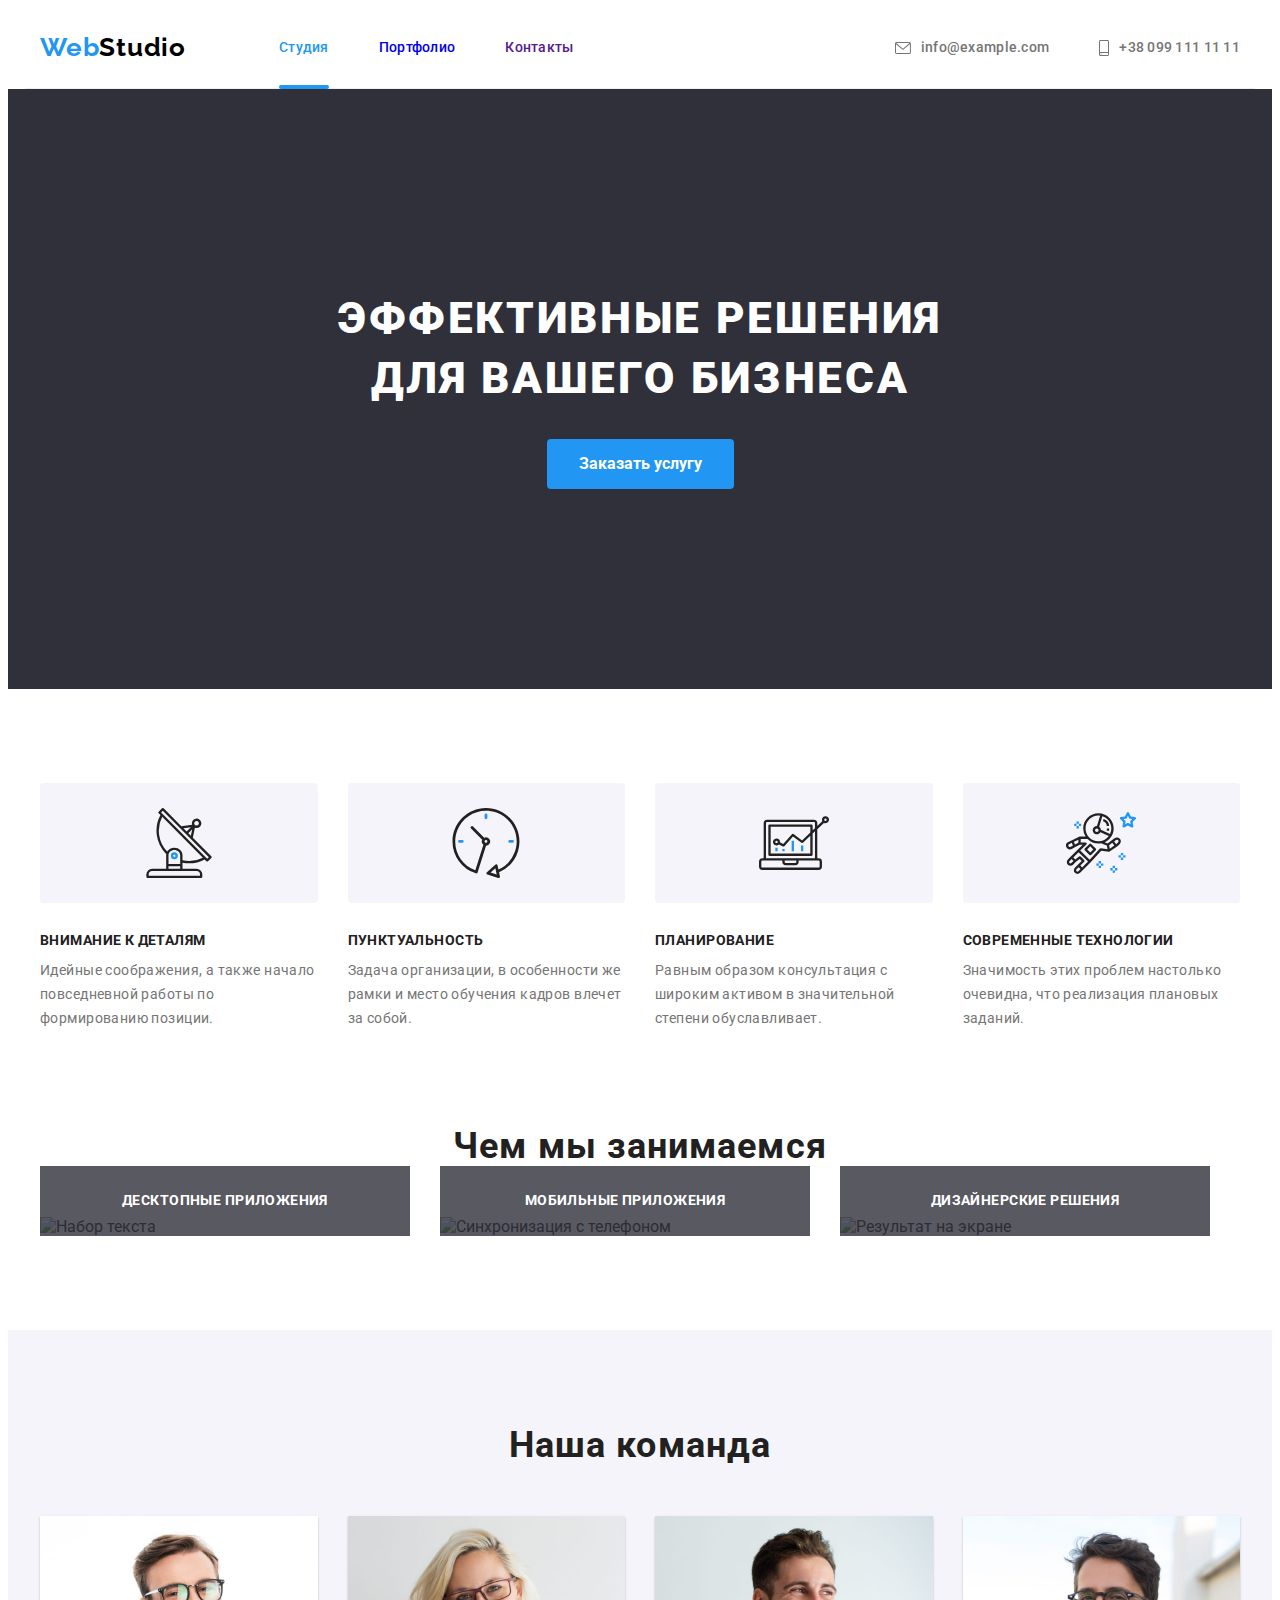
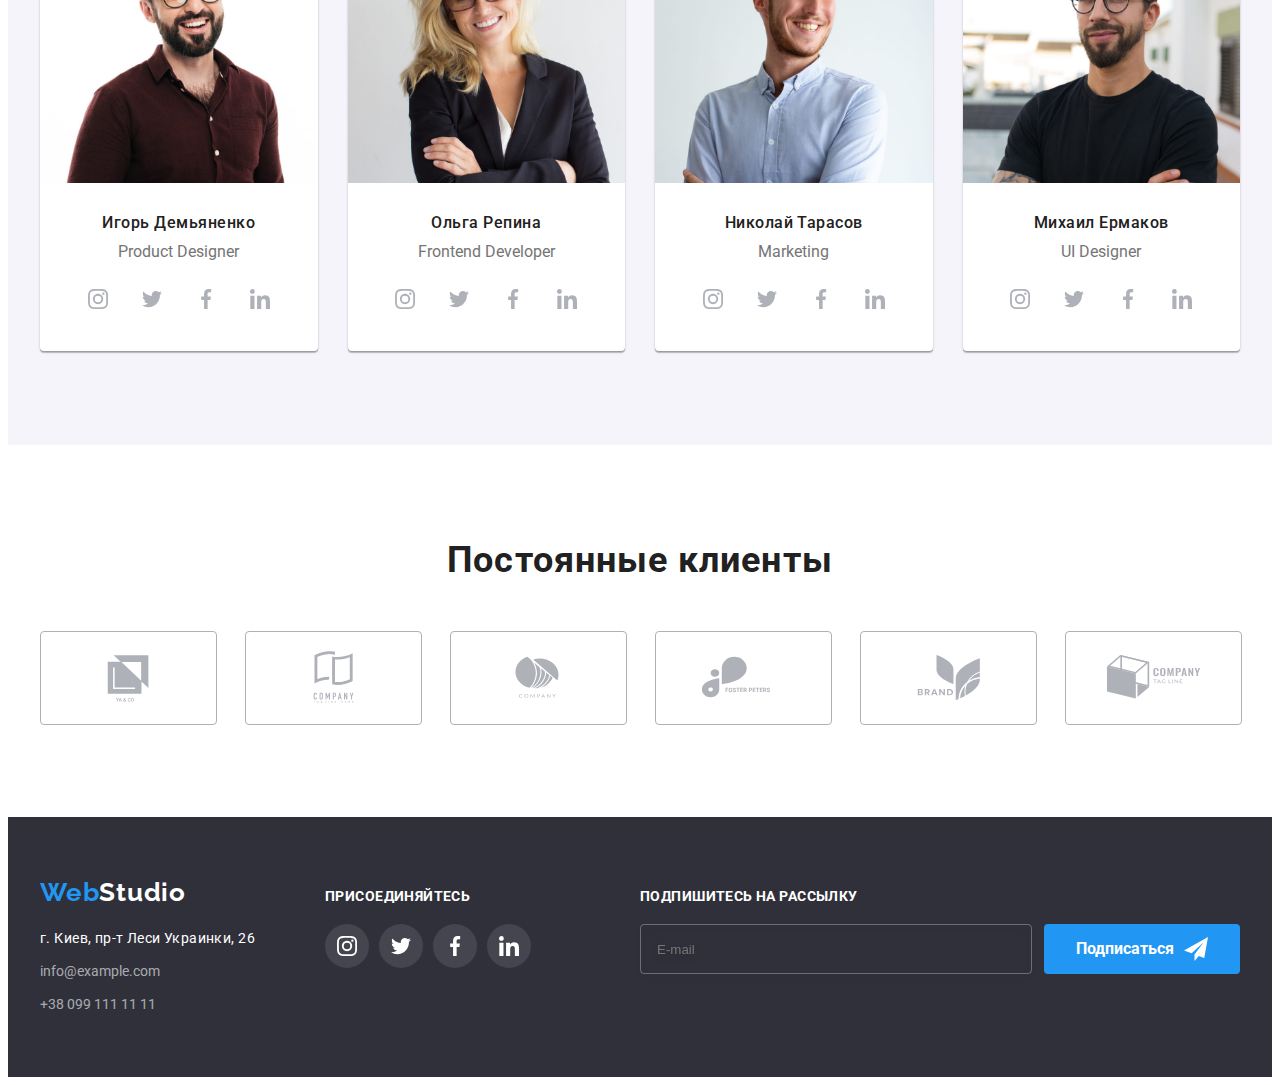
==== commit fadafe35: "add mq header" ====
--- a/index.html
+++ b/index.html
@@ -23,15 +23,18 @@
   <body>
     <!-- Header -->
 
-    <!-- <header class="header">
+    <header class="header">
       <div class="container header__container">
         <nav class="navigation">
-          <a class="logo logo__header link" href="">Web<span class="logo__header--black">Studio</span></a>
+          <a class="logo logo__header link" href=""
+            >Web<span class="logo__header--black">Studio</span></a
+          >
           <ul class="navigation__list">
             <li class="navigation__item"><a class="navigation__link current" href="">Студия</a></li>
-            <li class="navigation__item"><a class="navigation__link" href="./portfolio.html">Портфолио</a>
+            <li class="navigation__item">
+              <a class="navigation__link" href="./portfolio.html">Портфолио</a>
+            </li>
             <li class="navigation__item"><a class="navigation__link" href="">Контакты</a></li>
-            </li>
           </ul>
         </nav>
         <ul class="contacts list">
@@ -52,12 +55,17 @@
             >
           </li>
         </ul>
+        <div class="wrap-mob-menu">
+          <svg class="open_mob_menu" width="40" height="40">
+            <use href="./images/sprite.svg#open_mob_menu"></use>
+          </svg>
+        </div>
       </div>
-    </header> -->
+    </header>
     <main>
       <!-- Hero -->
 
-      <!-- <section class="hero">
+      <section class="hero">
         <div class="container">
           <h1 class="title">Эффективные решения для вашего бизнеса</h1>
           <button class="btn" type="button" data-modal-open>Заказать услугу</button>
@@ -130,7 +138,7 @@
             </div>
           </div>
         </div>
-      </section> -->
+      </section>
 
       <!-- Peculiarities  -->
       <section class="peculiarities section">
@@ -655,76 +663,78 @@
 
     <!-- Footer -->
 
-    <!-- <footer class="bottom">
+    <footer class="bottom">
       <div class="container wrap-footer">
-        <div class="container-footer">
-          <a class="logo link" href="">Web<span class="logo__bottom--white">Studio</span></a>
-          <address class="address">
-            <p class="text">г. Киев, пр-т Леси Украинки, 26</p>
-            <ul class="list">
-              <li class="item">
-                <a class="link" href="mailto:info@example.com">info@example.com</a><br />
+        <div class="tablet-container">
+          <div class="container-footer">
+            <a class="logo link" href="">Web<span class="logo__bottom--white">Studio</span></a>
+            <address class="address">
+              <p class="text">г. Киев, пр-т Леси Украинки, 26</p>
+              <ul class="list">
+                <li class="item">
+                  <a class="link" href="mailto:info@example.com">info@example.com</a><br />
+                </li>
+                <li class="item"><a class="link" href="tel:+380991111111">+38 099 111 11 11</a></li>
+              </ul>
+            </address>
+          </div>
+          <div class="join">
+            <h3 class="text">присоединяйтесь</h3>
+            <ul class="socials list">
+              <li class="socials-item">
+                <a
+                  class="socials-link link"
+                  href=""
+                  target="_blank"
+                  rel="noopener noreferrer"
+                  aria-label="иконка Instagram"
+                >
+                  <svg class="socials-icon" width="20" height="20">
+                    <use href="./images/sprite.svg#instagram"></use>
+                  </svg>
+                </a>
               </li>
-              <li class="item"><a class="link" href="tel:+380991111111">+38 099 111 11 11</a></li>
+              <li class="socials-item">
+                <a
+                  class="socials-link link"
+                  href=""
+                  target="_blank"
+                  rel="noopener noreferrer"
+                  aria-label="иконка Twitter"
+                >
+                  <svg class="socials-icon" width="20" height="20">
+                    <use href="./images/sprite.svg#twitter"></use>
+                  </svg>
+                </a>
+              </li>
+              <li class="socials-item">
+                <a
+                  class="socials-link link"
+                  href=""
+                  target="_blank"
+                  rel="noopener noreferrer"
+                  aria-label="иконка Facebook"
+                >
+                  <svg class="socials-icon" width="20" height="20">
+                    <use href="./images/sprite.svg#facebook"></use>
+                  </svg>
+                </a>
+              </li>
+              <li class="socials-item">
+                <a
+                  class="socials-link link"
+                  href=""
+                  target="_blank"
+                  rel="noopener noreferrer"
+                  aria-label="иконка Linkedin"
+                >
+                  <svg class="socials-icon" width="20" height="20">
+                    <use href="./images/sprite.svg#linkedin"></use>
+                  </svg>
+                </a>
+              </li>
             </ul>
-          </address>
-        </div>
-        <div class="join">
-          <h3 class="text">присоединяйтесь</h3>
-          <ul class="socials list">
-            <li class="socials-item">
-              <a
-                class="socials-link link"
-                href=""
-                target="_blank"
-                rel="noopener noreferrer"
-                aria-label="иконка Instagram"
-              >
-                <svg class="socials-icon" width="20" height="20">
-                  <use href="./images/sprite.svg#instagram"></use>
-                </svg>
-              </a>
-            </li>
-            <li class="socials-item">
-              <a
-                class="socials-link link"
-                href=""
-                target="_blank"
-                rel="noopener noreferrer"
-                aria-label="иконка Twitter"
-              >
-                <svg class="socials-icon" width="20" height="20">
-                  <use href="./images/sprite.svg#twitter"></use>
-                </svg>
-              </a>
-            </li>
-            <li class="socials-item">
-              <a
-                class="socials-link link"
-                href=""
-                target="_blank"
-                rel="noopener noreferrer"
-                aria-label="иконка Facebook"
-              >
-                <svg class="socials-icon" width="20" height="20">
-                  <use href="./images/sprite.svg#facebook"></use>
-                </svg>
-              </a>
-            </li>
-            <li class="socials-item">
-              <a
-                class="socials-link link"
-                href=""
-                target="_blank"
-                rel="noopener noreferrer"
-                aria-label="иконка Linkedin"
-              >
-                <svg class="socials-icon" width="20" height="20">
-                  <use href="./images/sprite.svg#linkedin"></use>
-                </svg>
-              </a>
-            </li>
-          </ul>
+          </div>
         </div>
         <form class="subscription">
           <div class="subscription-group">
@@ -749,7 +759,7 @@
           </div>
         </form>
       </div>
-    </footer> -->
+    </footer>
     <script src="./js/modal.js"></script>
   </body>
 </html>
--- a/css/main.min.css
+++ b/css/main.min.css
@@ -1,4 +1,4 @@
 :root{--main-text-color: #212121;--second-text-color: #757575;--footer-text-color: rgba(255, 255, 255, 0.6);--bg-color: #FFFFFF;--hero-bg-color: #2F303A;--footer-bg-color: #2F303A;--bg-color-cards: #F5F4FA;--hero-btn-color: #FFFFFF;--text-btn-color-hover: #FFFFFF;--accent-color: #2196F3;--color-icons: #AFB1B8;--time-func: 250ms cubic-bezier(0.4, 0, 0.2, 1)}.visually-hidden{position:absolute;white-space:nowrap;width:1px;height:1px;overflow:hidden;border:0;padding:0;clip:rect(0 0 0 0);-webkit-clip-path:inset(50%);clip-path:inset(50%);margin:-1px}body{color:var(--main-text-color);background-color:var(--bg-color);font-family:'Roboto',  sans-serif}@media screen and (max-width: 1279.98px){.section{padding-top:60px;padding-bottom:60px}}@media screen and (min-width: 1280px){.section{padding-top:94px;padding-bottom:94px}}.container{padding-left:15px;padding-right:15px;margin:0 auto}@media screen and (min-width: 480px){.container{width:480px}}@media screen and (min-width: 768px){.container{width:768px}}@media screen and (min-width: 1280px){.container{width:1200px}}h1,h2,h3,h4,h5,h6,p,ul{margin:0;padding:0}a,.link{text-decoration:none}ul{list-style:none}img{display:block;max-width:100%;height:auto}.logo{display:block;color:var(--accent-color);font-family:'Raleway',- sans-serif;font-weight:700;font-size:26px;letter-spacing:0.03em}.logo__header{padding:24px 0;margin-right:93px}.logo__header--black{color:#000000}.logo__bottom--white{color:#FFFFFF}.btn{display:block;margin:0 auto;padding:10px 32px;color:var(--hero-btn-color);background-color:var(--accent-color);font-family:inherit;font-weight:700;font-size:16px;line-height:1.88;border:none;border-radius:4px;cursor:pointer;-webkit-transition:background-color var(--time-func);transition:background-color var(--time-func)}.btn:hover,.btn:focus{background-color:#188CE8}.portfolio .btn{padding:6px 22px;color:currentColor;font-family:inherit;background-color:#F5F4FA;font-weight:500;font-size:16px;line-height:1.62;letter-spacing:0.03em;border:none;border-radius:4px;-webkit-transition:background-color var(--time-func),color var(--time-func),-webkit-box-shadow var(--time-func);transition:background-color var(--time-func),color var(--time-func),-webkit-box-shadow var(--time-func);transition:background-color var(--time-func),color var(--time-func),box-shadow var(--time-func);transition:background-color var(--time-func),color var(--time-func),box-shadow var(--time-func),-webkit-box-shadow var(--time-func)}.portfolio .btn:hover,.portfolio .btn:focus,.btn.current{color:var(--text-btn-color-hover);background-color:var(--accent-color);cursor:pointer;-webkit-box-shadow:0px 3px 1px rgba(0,0,0,0.1),0px 1px 2px rgba(0,0,0,0.08),0px 2px 2px rgba(0,0,0,0.12);box-shadow:0px 3px 1px rgba(0,0,0,0.1),0px 1px 2px rgba(0,0,0,0.08),0px 2px 2px rgba(0,0,0,0.12)}.backdrop{position:fixed;top:0;left:0;width:100%;height:100%;background:rgba(0,0,0,0.2);z-index:10;-webkit-transition:opacity var(--time-func),visibility var(--time-func);transition:opacity var(--time-func),visibility var(--time-func)}.backdrop.is-hidden{opacity:0;pointer-events:none;visibility:hidden}.backdrop.is-hidden .modal-wrapper{-webkit-transform:translate(-50%, -50%) scale(0.8);transform:translate(-50%, -50%) scale(0.8)}.backdrop .modal-wrapper{position:absolute;top:50%;left:50%;width:528px;height:581px;padding:40px;background-color:#FFFFFF;-webkit-box-shadow:0px 1px 3px rgba(0,0,0,0.12),0px 1px 1px rgba(0,0,0,0.14),0px 2px 1px rgba(0,0,0,0.2);box-shadow:0px 1px 3px rgba(0,0,0,0.12),0px 1px 1px rgba(0,0,0,0.14),0px 2px 1px rgba(0,0,0,0.2);border-radius:4px;-webkit-transform:translate(-50%, -50%) scale(1);transform:translate(-50%, -50%) scale(1);-webkit-transition:-webkit-transform var(--time-func);transition:-webkit-transform var(--time-func);transition:transform var(--time-func);transition:transform var(--time-func), -webkit-transform var(--time-func)}.modal-btn{position:absolute;top:8px;right:8px;display:-webkit-box;display:-ms-flexbox;display:flex;-webkit-box-align:center;-ms-flex-align:center;align-items:center;-webkit-box-pack:center;-ms-flex-pack:center;justify-content:center;padding:0;width:30px;height:30px;border-radius:50%;border:1px solid rgba(0,0,0,0.1);background-color:#FFFFFF;cursor:pointer;-webkit-transition:color var(--time-func);transition:color var(--time-func)}.modal-btn:hover,.modal-btn:focus{color:var(--accent-color)}.icon-close{fill:currentColor}.form-title{display:-webkit-box;display:-ms-flexbox;display:flex;-webkit-box-pack:center;-ms-flex-pack:center;justify-content:center;font-weight:700;font-size:20px;line-height:1.15;letter-spacing:0.03em;margin-bottom:12px}.form-modal-group{display:block;position:relative;margin-bottom:10px}.icon-wrapper{position:relative}.form-icon{position:absolute;top:50%;left:12px;top:11px;fill:currentColor;pointer-events:none}.form-modal-label{display:block;margin-bottom:4px;font-weight:400;font-size:12px;line-height:1.17;letter-spacing:0.01em;color:var(--second-text-color)}.form-modal-comment{display:block;margin-bottom:20px}.form-modal-input,.form-modal-textarea{width:100%;height:40px;padding-left:32px;padding-right:10px;border:1px solid rgba(33,33,33,0.2);border-radius:4px;-webkit-transition:border-color var(--time-func);transition:border-color var(--time-func)}.form-modal-input:hover,.form-modal-input:focus,.form-modal-textarea:hover,.form-modal-textarea:focus{border-color:var(--accent-color);cursor:pointer;outline:transparent}.form-modal-input:hover+.form-icon,.form-modal-textarea:hover+.form-icon{fill:var(--accent-color)}.form-modal-input+.form-icon,.form-modal-textarea+.form-icon{-webkit-transition:fill var(--time-func);transition:fill var(--time-func)}.form-modal-textarea{height:120px;resize:none;padding:12px 16px}.form-modal-textarea::-webkit-input-placeholder{font-weight:400;font-size:14px;line-height:1.14;letter-spacing:0.01em;color:rgba(117,117,117,0.5)}.form-modal-textarea:-ms-input-placeholder{font-weight:400;font-size:14px;line-height:1.14;letter-spacing:0.01em;color:rgba(117,117,117,0.5)}.form-modal-textarea::-ms-input-placeholder{font-weight:400;font-size:14px;line-height:1.14;letter-spacing:0.01em;color:rgba(117,117,117,0.5)}.form-modal-textarea::placeholder{font-weight:400;font-size:14px;line-height:1.14;letter-spacing:0.01em;color:rgba(117,117,117,0.5)}.checkbox-group{display:-webkit-box;display:-ms-flexbox;display:flex;margin-bottom:30px;-webkit-box-align:center;-ms-flex-align:center;align-items:center;-webkit-box-pack:center;-ms-flex-pack:center;justify-content:center;cursor:pointer}.form-modal-agree{font-weight:400;font-size:14px;line-height:1.71;letter-spacing:0.03em;color:var(--second-text-color);cursor:pointer}.custom-check{width:16px;height:15px;display:-webkit-box;display:-ms-flexbox;display:flex;-webkit-box-align:center;-ms-flex-align:center;align-items:center;-webkit-box-pack:center;-ms-flex-pack:center;justify-content:center;margin-right:7px;outline:2px solid var(--main-text-color);outline-offset:-2px;border-radius:4px;-webkit-transition:background-color var(--time-func),outline var(--time-func);transition:background-color var(--time-func),outline var(--time-func)}.check-standard+.custom-check .check-icon{opacity:0;-webkit-transition:opacity var(--time-func);transition:opacity var(--time-func);fill:#FFFFFF}.check-standard:checked+.custom-check{background-color:var(--accent-color);outline-color:var(--accent-color)}.check-standard:checked+.custom-check .check-icon{opacity:1}.check-standard:focus+.custom-check{outline-color:var(--accent-color)}.check-standard:focus:checked+.custom-check{outline-color:var(--main-text-color)}.agree-href{color:var(--accent-color);-webkit-text-decoration-line:underline;text-decoration-line:underline}.modal-form .form-btn{padding:10px 55px}.socials{display:-webkit-box;display:-ms-flexbox;display:flex;-webkit-box-pack:center;-ms-flex-pack:center;justify-content:center;-webkit-box-align:center;-ms-flex-align:center;align-items:center}.socials-link{display:-webkit-box;display:-ms-flexbox;display:flex;-webkit-box-align:center;-ms-flex-align:center;align-items:center;-webkit-box-pack:center;-ms-flex-pack:center;justify-content:center;width:44px;height:44px;border-radius:50%;color:var(--color-icons);-webkit-transition:color var(--time-func),background-color var(--time-func);transition:color var(--time-func),background-color var(--time-func)}.socials-link:hover,.socials-link:focus{color:var(--text-btn-color-hover);background-color:var(--accent-color)}.socials-icon{fill:currentColor}.socials-item:not(:last-child){margin-right:10px}.navigation,.contacts{display:-webkit-box;display:-ms-flexbox;display:flex}.navigation__list{display:-webkit-box;display:-ms-flexbox;display:flex;padding-left:0;-webkit-box-align:center;-ms-flex-align:center;align-items:center}.header__container{display:-webkit-box;display:-ms-flexbox;display:flex;border-bottom:1px solid #ECECEC}.navigation__item,.contacts__item{display:block;padding:32px 0;margin:0;color:currentColor;font-weight:500;font-size:14px;line-height:1.14;letter-spacing:0.02em;-webkit-transition:color var(--time-func);transition:color var(--time-func)}.navigation__item:not(:last-child){margin-right:50px}.contacts{margin-left:auto;-webkit-box-align:center;-ms-flex-align:center;align-items:center}.contacts__item:first-child{margin-right:50px}.navigation__link:hover,.navigation__link:focus,.contacts__link:hover,.contacts__link:focus{color:var(--accent-color)}.navigation__item{position:relative}.navigation__link.current{color:var(--accent-color)}.navigation__link.current::after{display:block;content:'';width:100%;height:4px;border-radius:2px;position:absolute;left:0;bottom:-1px;background-color:var(--accent-color)}.contacts__link{display:-webkit-box;display:-ms-flexbox;display:flex;-webkit-box-align:center;-ms-flex-align:center;align-items:center;color:var(--second-text-color)}.contacts__icon{fill:currentColor;margin-right:10px}.hero{padding:200px 0;width:1600px;max-height:600px;background-color:var(--hero-bg-color);background-image:-webkit-gradient(linear, left top, left bottom, from(rgba(47,48,58,0.4)), to(rgba(47,48,58,0.4))),url(../images/mainpage-img/main-bg.jpg);background-image:linear-gradient(rgba(47,48,58,0.4), rgba(47,48,58,0.4)),url(../images/mainpage-img/main-bg.jpg);margin:0 auto}.hero .title{width:696px;margin:0 auto;margin-bottom:30px;color:#ffffff;text-transform:uppercase;font-weight:900;font-size:44px;line-height:1.36;text-align:center;letter-spacing:0.06em}@media screen and (min-width: 768px){.peculiarities__group{display:-webkit-box;display:-ms-flexbox;display:flex;margin:-15px}}@media screen and (min-width: 768px) and (max-width: 1279.98px){.peculiarities__group{-ms-flex-wrap:wrap;flex-wrap:wrap}}@media screen and (min-width: 480px){.peculiarities__item{width:100%}}@media screen and (min-width: 768px){.peculiarities__item{-ms-flex-preferred-size:calc((100% - 4 * 15px) / 2);flex-basis:calc((100% - 4 * 15px) / 2);margin:15px}}.peculiarities__title{margin-bottom:10px;font-weight:700;font-size:14px;line-height:1.14;letter-spacing:0.03em;text-transform:uppercase}@media screen and (max-width: 767.98px){.peculiarities__title{text-align:center}}.peculiarities__text{color:var(--second-text-color);font-size:14px;line-height:1.71;letter-spacing:0.03em}.peculiarities__icon-container{display:-webkit-box;display:-ms-flexbox;display:flex;-webkit-box-align:center;-ms-flex-align:center;align-items:center;-webkit-box-pack:center;-ms-flex-pack:center;justify-content:center;height:120px;background-color:var(--bg-color-cards);margin-bottom:30px;border-radius:4px}.what-doing{padding-top:0}@media screen and (max-width: 1279.98px){.what-doing{display:none}}.what-doing__group{display:-webkit-box;display:-ms-flexbox;display:flex}.what-doing__img{display:block;max-width:100%;height:auto}.what-doing__item{position:relative}.what-doing__item:not(:last-child){margin-right:30px}.what-doing__title{margin-bottom:50px;font-weight:700;font-size:36px;line-height:1.17;text-align:center;letter-spacing:0.03em}.what-doing__label{display:-webkit-box;display:-ms-flexbox;display:flex;position:absolute;-webkit-box-pack:center;-ms-flex-pack:center;justify-content:center;width:100%;left:0;bottom:0;font-weight:700;font-size:14px;line-height:1.14;letter-spacing:0.03em;text-transform:uppercase;color:#FFFFFF;padding:27px 0;background:rgba(47,48,58,0.8)}.team{background-color:var(--bg-color-cards)}@media screen and (min-width: 768px){.team-group{display:-webkit-box;display:-ms-flexbox;display:flex;-ms-flex-wrap:wrap;flex-wrap:wrap;margin:-15px}}.team-group .item{background-color:#ffffff;border-radius:0px 0px 4px 4px;-webkit-box-shadow:0px 1px 3px rgba(0,0,0,0.12),0px 1px 1px rgba(0,0,0,0.14),0px 2px 1px rgba(0,0,0,0.2);box-shadow:0px 1px 3px rgba(0,0,0,0.12),0px 1px 1px rgba(0,0,0,0.14),0px 2px 1px rgba(0,0,0,0.2)}@media screen and (min-width: 768px){.team-group .item{-ms-flex-preferred-size:calc((100% - 4 * 15px) / 2);flex-basis:calc((100% - 4 * 15px) / 2);margin:15px}}@media screen and (min-width: 1280px){.team-group .item{-ms-flex-preferred-size:calc((100% - 8 * 15px) / 4);flex-basis:calc((100% - 8 * 15px) / 4);margin:15px}}.team .title,.customers__title{font-weight:700;font-size:28px;line-height:1.17;text-align:center;letter-spacing:0.03em;margin-bottom:30px}@media screen and (min-width: 1280px){.team .title,.customers__title{font-size:36px;margin-bottom:50px}}.team .subtitle{margin-bottom:10px;font-weight:500;font-size:16px;line-height:1.19;text-align:center;letter-spacing:0.03em}.team .text{color:var(--second-text-color);font-size:16px;text-align:center;line-height:1.19;margin-bottom:16px}.team .subtext{padding:30px 15px}@media screen and (max-width: 1279.98px){.team .subtext{padding-bottom:24px}}.customers__list{display:-webkit-box;display:-ms-flexbox;display:flex;margin:-15px}@media screen and (max-width: 1279.98px){.customers__list{-ms-flex-wrap:wrap;flex-wrap:wrap}}.customers__item{height:92px;-ms-flex-preferred-size:calc((100% - 4 * 15px) / 2);flex-basis:calc((100% - 4 * 15px) / 2);margin:15px}@media screen and (min-width: 768px){.customers__item{-ms-flex-preferred-size:calc((100% - 6 * 15px) / 3);flex-basis:calc((100% - 6 * 15px) / 3)}}.customers__link{width:100%;height:100%;display:-webkit-box;display:-ms-flexbox;display:flex;-webkit-box-align:center;-ms-flex-align:center;align-items:center;-webkit-box-pack:center;-ms-flex-pack:center;justify-content:center;border:1px solid var(--color-icons);border-radius:4px;color:var(--color-icons);-webkit-transition:color var(--time-func),border-color var(--time-func);transition:color var(--time-func),border-color var(--time-func)}.customers__link:hover,.customers__link:focus{color:var(--accent-color);border-color:var(--accent-color)}.customers__icon{fill:currentColor}.bottom{background-color:var(--footer-bg-color);padding:60px 0}.bottom .logo{display:inline-block;margin-bottom:20px}.bottom .text{margin-bottom:9px;color:#FFFFFF;font-size:14px;line-height:1.71;letter-spacing:0.03em}.address{font-style:normal}.address .item:first-child{margin-bottom:9px}.address .link{color:var(--footer-text-color);font-size:14px;line-height:1.7;-webkit-transition:color var(--time-func);transition:color var(--time-func)}.address .link:hover,.address .link:focus{color:var(--accent-color)}.join{margin-right:auto}.wrap-footer{display:-webkit-box;display:-ms-flexbox;display:flex;-webkit-box-align:baseline;-ms-flex-align:baseline;align-items:baseline}.container-footer{margin-right:70px}.join .text,.subscription-title{font-weight:700;font-size:14px;line-height:16px;letter-spacing:0.03em;text-transform:uppercase;margin-bottom:20px;color:#FFFFFF}.bottom .socials-link{background-color:rgba(255,255,255,0.1);color:#FFFFFF;-webkit-transition:background-color var(--time-func);transition:background-color var(--time-func)}.bottom .socials-link:hover,.bottom .socials-link:focus{background-color:var(--accent-color)}.subscription-title{display:block}.form-wrap{display:-webkit-box;display:-ms-flexbox;display:flex}.subscription-input{margin-right:12px;padding:15px 16px;width:358px;background-color:transparent;color:#FFFFFF;border:1px solid rgba(255,255,255,0.3);-webkit-filter:drop-shadow(0px 4px 4px rgba(0,0,0,0.15));filter:drop-shadow(0px 4px 4px rgba(0,0,0,0.15));border-radius:4px}.footer-btn{display:-webkit-box;display:-ms-flexbox;display:flex;-webkit-box-align:center;-ms-flex-align:center;align-items:center}.footer-icon{margin-left:10px;fill:currentColor}.list-filter{display:-webkit-box;display:-ms-flexbox;display:flex;-webkit-box-align:center;-ms-flex-align:center;align-items:center;-webkit-box-pack:center;-ms-flex-pack:center;justify-content:center;margin-bottom:50px}.list-filter .item:not(:last-child){margin-right:8px}.portfolio-group{display:-webkit-box;display:-ms-flexbox;display:flex;-ms-flex-wrap:wrap;flex-wrap:wrap}.portfolio-group .item{width:370px}.portfolio-group .item:not(:nth-child(3n)){margin-right:30px}.portfolio-group .item:nth-child(-n+6){margin-bottom:30px}.portfolio-group img{display:block;max-width:100%;height:auto}.portfolio-group .link{display:block;-webkit-transition:-webkit-box-shadow var(--time-func);transition:-webkit-box-shadow var(--time-func);transition:box-shadow var(--time-func);transition:box-shadow var(--time-func), -webkit-box-shadow var(--time-func)}.portfolio-group .link:hover,.portfolio-group .link:focus{-webkit-box-shadow:0px 1px 1px rgba(0,0,0,0.12),0px 4px 4px rgba(0,0,0,0.06),1px 4px 6px rgba(0,0,0,0.16);box-shadow:0px 1px 1px rgba(0,0,0,0.12),0px 4px 4px rgba(0,0,0,0.06),1px 4px 6px rgba(0,0,0,0.16)}.portfolio-group .link:hover .text-overlay,.portfolio-group .link:focus .text-overlay{-webkit-transform:translateY(-100%);transform:translateY(-100%)}.portfolio .subtext{padding:20px 24px;border:1px solid #EEEEEE;border-top:none}.portfolio .subtitle{margin-bottom:4px;color:var(--main-text-color);font-weight:700;font-size:18px;line-height:2;letter-spacing:0.06em}.portfolio .text{color:var(--second-text-color);line-height:1.88;letter-spacing:0.03em}.card-overlay{position:relative;overflow:hidden}.text-overlay{position:absolute;width:100%;height:100%;padding:63px 24px;background:rgba(33,150,243,0.9);-webkit-transition:-webkit-transform var(--time-func);transition:-webkit-transform var(--time-func);transition:transform var(--time-func);transition:transform var(--time-func), -webkit-transform var(--time-func)}.paragraph{font-weight:400;font-size:18px;line-height:1.56;letter-spacing:0.03em;color:#FFFFFF}
+ sans-serif;font-weight:700;font-size:26px;letter-spacing:0.03em}@media screen and (max-width: 767.98px){.logo{font-size:24px}}.logo__header{padding:24px 0;margin-right:93px}@media screen and (max-width: 767.98px){.logo__header{padding:16px 0;margin-right:0}}.logo__header--black{color:#000000}.logo__bottom--white{color:#FFFFFF}.btn{display:block;margin:0 auto;padding:10px 32px;color:var(--hero-btn-color);background-color:var(--accent-color);font-family:inherit;font-weight:700;font-size:16px;line-height:1.88;border:none;border-radius:4px;cursor:pointer;-webkit-transition:background-color var(--time-func);transition:background-color var(--time-func)}.btn:hover,.btn:focus{background-color:#188CE8}.portfolio .btn{padding:6px 22px;color:currentColor;font-family:inherit;background-color:#F5F4FA;font-weight:500;font-size:16px;line-height:1.62;letter-spacing:0.03em;border:none;border-radius:4px;-webkit-transition:background-color var(--time-func),color var(--time-func),-webkit-box-shadow var(--time-func);transition:background-color var(--time-func),color var(--time-func),-webkit-box-shadow var(--time-func);transition:background-color var(--time-func),color var(--time-func),box-shadow var(--time-func);transition:background-color var(--time-func),color var(--time-func),box-shadow var(--time-func),-webkit-box-shadow var(--time-func)}.portfolio .btn:hover,.portfolio .btn:focus,.btn.current{color:var(--text-btn-color-hover);background-color:var(--accent-color);cursor:pointer;-webkit-box-shadow:0px 3px 1px rgba(0,0,0,0.1),0px 1px 2px rgba(0,0,0,0.08),0px 2px 2px rgba(0,0,0,0.12);box-shadow:0px 3px 1px rgba(0,0,0,0.1),0px 1px 2px rgba(0,0,0,0.08),0px 2px 2px rgba(0,0,0,0.12)}.backdrop{position:fixed;top:0;left:0;width:100%;height:100%;background:rgba(0,0,0,0.2);z-index:10;-webkit-transition:opacity var(--time-func),visibility var(--time-func);transition:opacity var(--time-func),visibility var(--time-func)}.backdrop.is-hidden{opacity:0;pointer-events:none;visibility:hidden}.backdrop.is-hidden .modal-wrapper{-webkit-transform:translate(-50%, -50%) scale(0.8);transform:translate(-50%, -50%) scale(0.8)}.backdrop .modal-wrapper{position:absolute;top:50%;left:50%;width:528px;height:581px;padding:40px;background-color:#FFFFFF;-webkit-box-shadow:0px 1px 3px rgba(0,0,0,0.12),0px 1px 1px rgba(0,0,0,0.14),0px 2px 1px rgba(0,0,0,0.2);box-shadow:0px 1px 3px rgba(0,0,0,0.12),0px 1px 1px rgba(0,0,0,0.14),0px 2px 1px rgba(0,0,0,0.2);border-radius:4px;-webkit-transform:translate(-50%, -50%) scale(1);transform:translate(-50%, -50%) scale(1);-webkit-transition:-webkit-transform var(--time-func);transition:-webkit-transform var(--time-func);transition:transform var(--time-func);transition:transform var(--time-func), -webkit-transform var(--time-func)}.modal-btn{position:absolute;top:8px;right:8px;display:-webkit-box;display:-ms-flexbox;display:flex;-webkit-box-align:center;-ms-flex-align:center;align-items:center;-webkit-box-pack:center;-ms-flex-pack:center;justify-content:center;padding:0;width:30px;height:30px;border-radius:50%;border:1px solid rgba(0,0,0,0.1);background-color:#FFFFFF;cursor:pointer;-webkit-transition:color var(--time-func);transition:color var(--time-func)}.modal-btn:hover,.modal-btn:focus{color:var(--accent-color)}.icon-close{fill:currentColor}.form-title{display:-webkit-box;display:-ms-flexbox;display:flex;-webkit-box-pack:center;-ms-flex-pack:center;justify-content:center;font-weight:700;font-size:20px;line-height:1.15;letter-spacing:0.03em;margin-bottom:12px}.form-modal-group{display:block;position:relative;margin-bottom:10px}.icon-wrapper{position:relative}.form-icon{position:absolute;top:50%;left:12px;top:11px;fill:currentColor;pointer-events:none}.form-modal-label{display:block;margin-bottom:4px;font-weight:400;font-size:12px;line-height:1.17;letter-spacing:0.01em;color:var(--second-text-color)}.form-modal-comment{display:block;margin-bottom:20px}.form-modal-input,.form-modal-textarea{width:100%;height:40px;padding-left:32px;padding-right:10px;border:1px solid rgba(33,33,33,0.2);border-radius:4px;-webkit-transition:border-color var(--time-func);transition:border-color var(--time-func)}.form-modal-input:hover,.form-modal-input:focus,.form-modal-textarea:hover,.form-modal-textarea:focus{border-color:var(--accent-color);cursor:pointer;outline:transparent}.form-modal-input:hover+.form-icon,.form-modal-textarea:hover+.form-icon{fill:var(--accent-color)}.form-modal-input+.form-icon,.form-modal-textarea+.form-icon{-webkit-transition:fill var(--time-func);transition:fill var(--time-func)}.form-modal-textarea{height:120px;resize:none;padding:12px 16px}.form-modal-textarea::-webkit-input-placeholder{font-weight:400;font-size:14px;line-height:1.14;letter-spacing:0.01em;color:rgba(117,117,117,0.5)}.form-modal-textarea:-ms-input-placeholder{font-weight:400;font-size:14px;line-height:1.14;letter-spacing:0.01em;color:rgba(117,117,117,0.5)}.form-modal-textarea::-ms-input-placeholder{font-weight:400;font-size:14px;line-height:1.14;letter-spacing:0.01em;color:rgba(117,117,117,0.5)}.form-modal-textarea::placeholder{font-weight:400;font-size:14px;line-height:1.14;letter-spacing:0.01em;color:rgba(117,117,117,0.5)}.checkbox-group{display:-webkit-box;display:-ms-flexbox;display:flex;margin-bottom:30px;-webkit-box-align:center;-ms-flex-align:center;align-items:center;-webkit-box-pack:center;-ms-flex-pack:center;justify-content:center;cursor:pointer}.form-modal-agree{font-weight:400;font-size:14px;line-height:1.71;letter-spacing:0.03em;color:var(--second-text-color);cursor:pointer}.custom-check{width:16px;height:15px;display:-webkit-box;display:-ms-flexbox;display:flex;-webkit-box-align:center;-ms-flex-align:center;align-items:center;-webkit-box-pack:center;-ms-flex-pack:center;justify-content:center;margin-right:7px;outline:2px solid var(--main-text-color);outline-offset:-2px;border-radius:4px;-webkit-transition:background-color var(--time-func),outline var(--time-func);transition:background-color var(--time-func),outline var(--time-func)}.check-standard+.custom-check .check-icon{opacity:0;-webkit-transition:opacity var(--time-func);transition:opacity var(--time-func);fill:#FFFFFF}.check-standard:checked+.custom-check{background-color:var(--accent-color);outline-color:var(--accent-color)}.check-standard:checked+.custom-check .check-icon{opacity:1}.check-standard:focus+.custom-check{outline-color:var(--accent-color)}.check-standard:focus:checked+.custom-check{outline-color:var(--main-text-color)}.agree-href{color:var(--accent-color);-webkit-text-decoration-line:underline;text-decoration-line:underline}.modal-form .form-btn{padding:10px 55px}.socials{display:-webkit-box;display:-ms-flexbox;display:flex;-webkit-box-pack:center;-ms-flex-pack:center;justify-content:center;-webkit-box-align:center;-ms-flex-align:center;align-items:center}.socials-link{display:-webkit-box;display:-ms-flexbox;display:flex;-webkit-box-align:center;-ms-flex-align:center;align-items:center;-webkit-box-pack:center;-ms-flex-pack:center;justify-content:center;width:44px;height:44px;border-radius:50%;color:var(--color-icons);-webkit-transition:color var(--time-func),background-color var(--time-func);transition:color var(--time-func),background-color var(--time-func)}.socials-link:hover,.socials-link:focus{color:var(--text-btn-color-hover);background-color:var(--accent-color)}.socials-icon{fill:currentColor}.socials-item:not(:last-child){margin-right:10px}.navigation,.contacts{display:-webkit-box;display:-ms-flexbox;display:flex}.navigation__list{display:-webkit-box;display:-ms-flexbox;display:flex;padding-left:0;-webkit-box-align:center;-ms-flex-align:center;align-items:center}@media screen and (max-width: 767.98px){.navigation__list{display:none}}.header__container{display:-webkit-box;display:-ms-flexbox;display:flex;border-bottom:1px solid #ECECEC}.navigation__item,.contacts__item{display:block;padding:32px 0;margin:0;color:currentColor;font-weight:500;font-size:14px;line-height:1.14;letter-spacing:0.02em;-webkit-transition:color var(--time-func);transition:color var(--time-func)}.navigation__item:not(:last-child){margin-right:50px}.contacts{margin-left:auto;-webkit-box-align:center;-ms-flex-align:center;align-items:center}@media screen and (max-width: 767.98px){.contacts{display:none}}@media screen and (min-width: 768px) and (max-width: 1279.98px){.contacts{display:block;padding:15px 0}}@media screen and (min-width: 1280px){.contacts__item:first-child{margin-right:50px}}.navigation__link:hover,.navigation__link:focus,.contacts__link:hover,.contacts__link:focus{color:var(--accent-color)}.navigation__item:hover .navigation__link{color:var(--accent-color)}.navigation__item{position:relative}.navigation__link.current{color:var(--accent-color)}.navigation__link.current::after{display:block;content:'';width:100%;height:4px;border-radius:2px;position:absolute;left:0;bottom:-1px;background-color:var(--accent-color)}.contacts__link{display:-webkit-box;display:-ms-flexbox;display:flex;-webkit-box-align:center;-ms-flex-align:center;align-items:center;color:var(--second-text-color)}.contacts__icon{fill:currentColor;margin-right:10px}@media screen and (max-width: 767.98px){.wrap-mob-menu{display:-webkit-box;display:-ms-flexbox;display:flex;-webkit-box-pack:center;-ms-flex-pack:center;justify-content:center;-webkit-box-align:center;-ms-flex-align:center;align-items:center;margin-left:auto}}@media screen and (min-width: 768px){.wrap-mob-menu{display:none}}@media screen and (min-width: 768px) and (max-width: 1279.98px){.wrap-mob-menu{display:none}}@media screen and (min-width: 768px) and (max-width: 1279.98px){.contacts__item{font-size:12px;line-height:1.16;padding:5px 0}}.hero{padding:118px 0;background-color:var(--hero-bg-color);background-repeat:no-repeat;background-position:center;background-size:cover;background-image:-webkit-gradient(linear, left top, left bottom, from(rgba(47,48,58,0.4)), to(rgba(47,48,58,0.4))),url(../images/mainpage-img/main-bg_small.jpg);background-image:linear-gradient(rgba(47,48,58,0.4), rgba(47,48,58,0.4)),url(../images/mainpage-img/main-bg_small.jpg)}@media (min-device-pixel-ratio: 2), (-webkit-min-device-pixel-ratio: 2), (min-resolution: 192dpi), (min-resolution: 2dppx){.hero{background-image:-webkit-gradient(linear, left top, left bottom, from(rgba(47,48,58,0.4)), to(rgba(47,48,58,0.4))),url(../images/mainpage-img/main-bg_small@2x.jpg);background-image:linear-gradient(rgba(47,48,58,0.4), rgba(47,48,58,0.4)),url(../images/mainpage-img/main-bg_small@2x.jpg)}}@media screen and (min-width: 768px){.hero{background-image:-webkit-gradient(linear, left top, left bottom, from(rgba(47,48,58,0.4)), to(rgba(47,48,58,0.4))),url(../images/mainpage-img/main-bg_middle.jpg);background-image:linear-gradient(rgba(47,48,58,0.4), rgba(47,48,58,0.4)),url(../images/mainpage-img/main-bg_middle.jpg)}}@media screen and (min-width: 768px) and (min-device-pixel-ratio: 2), screen and (min-width: 768px) and (-webkit-min-device-pixel-ratio: 2), screen and (min-width: 768px) and (min-resolution: 192dpi), screen and (min-width: 768px) and (min-resolution: 2dppx){.hero{background-image:-webkit-gradient(linear, left top, left bottom, from(rgba(47,48,58,0.4)), to(rgba(47,48,58,0.4))),url(../images/mainpage-img/main-bg_middle@2x.jpg);background-image:linear-gradient(rgba(47,48,58,0.4), rgba(47,48,58,0.4)),url(../images/mainpage-img/main-bg_middle@2x.jpg)}}@media screen and (min-width: 1280px){.hero{padding:200px 0;max-width:1600px;max-height:600px;background-image:-webkit-gradient(linear, left top, left bottom, from(rgba(47,48,58,0.4)), to(rgba(47,48,58,0.4))),url(../images/mainpage-img/main-bg_large.jpg);background-image:linear-gradient(rgba(47,48,58,0.4), rgba(47,48,58,0.4)),url(../images/mainpage-img/main-bg_large.jpg)}}@media screen and (min-width: 1280px) and (min-device-pixel-ratio: 2), screen and (min-width: 1280px) and (-webkit-min-device-pixel-ratio: 2), screen and (min-width: 1280px) and (min-resolution: 192dpi), screen and (min-width: 1280px) and (min-resolution: 2dppx){.hero{background-image:-webkit-gradient(linear, left top, left bottom, from(rgba(47,48,58,0.4)), to(rgba(47,48,58,0.4))),url(../images/mainpage-img/main-bg_large@2x.jpg);background-image:linear-gradient(rgba(47,48,58,0.4), rgba(47,48,58,0.4)),url(../images/mainpage-img/main-bg_large@2x.jpg)}}.hero .title{max-width:360px;margin:0 auto;margin-bottom:30px;color:#ffffff;text-transform:uppercase;font-weight:900;font-size:26px;line-height:1.62;text-align:center;letter-spacing:0.06em}@media screen and (min-width: 1280px){.hero .title{max-width:696px;font-size:44px;line-height:1.36}}@media screen and (min-width: 768px){.peculiarities__group{display:-webkit-box;display:-ms-flexbox;display:flex;margin:-15px}}@media screen and (min-width: 768px) and (max-width: 1279.98px){.peculiarities__group{-ms-flex-wrap:wrap;flex-wrap:wrap}}@media screen and (max-width: 767.98px){.peculiarities__item:not(:last-child){margin-bottom:30px}}@media screen and (min-width: 480px){.peculiarities__item{width:100%}}@media screen and (min-width: 768px){.peculiarities__item{-ms-flex-preferred-size:calc((100% - 4 * 15px) / 2);flex-basis:calc((100% - 4 * 15px) / 2);margin:15px}}.peculiarities__title{margin-bottom:10px;font-weight:700;font-size:14px;line-height:1.14;letter-spacing:0.03em;text-transform:uppercase}@media screen and (max-width: 767.98px){.peculiarities__title{text-align:center}}.peculiarities__text{color:var(--second-text-color);font-size:14px;line-height:1.71;letter-spacing:0.03em}.peculiarities__icon-container{display:-webkit-box;display:-ms-flexbox;display:flex;-webkit-box-align:center;-ms-flex-align:center;align-items:center;-webkit-box-pack:center;-ms-flex-pack:center;justify-content:center;height:120px;background-color:var(--bg-color-cards);margin-bottom:30px;border-radius:4px}.what-doing{padding-top:0}@media screen and (max-width: 1279.98px){.what-doing{display:none}}.what-doing__group{display:-webkit-box;display:-ms-flexbox;display:flex}.what-doing__img{display:block;max-width:100%;height:auto}.what-doing__item{position:relative}.what-doing__item:not(:last-child){margin-right:30px}.what-doing__title{margin-bottom:50px;font-weight:700;font-size:36px;line-height:1.17;text-align:center;letter-spacing:0.03em}.what-doing__label{display:-webkit-box;display:-ms-flexbox;display:flex;position:absolute;-webkit-box-pack:center;-ms-flex-pack:center;justify-content:center;width:100%;left:0;bottom:0;font-weight:700;font-size:14px;line-height:1.14;letter-spacing:0.03em;text-transform:uppercase;color:#FFFFFF;padding:27px 0;background:rgba(47,48,58,0.8)}.team{background-color:var(--bg-color-cards)}@media screen and (min-width: 768px){.team-group{display:-webkit-box;display:-ms-flexbox;display:flex;-ms-flex-wrap:wrap;flex-wrap:wrap;margin:-15px}}.team-group .item{background-color:#ffffff;border-radius:0px 0px 4px 4px;-webkit-box-shadow:0px 1px 3px rgba(0,0,0,0.12),0px 1px 1px rgba(0,0,0,0.14),0px 2px 1px rgba(0,0,0,0.2);box-shadow:0px 1px 3px rgba(0,0,0,0.12),0px 1px 1px rgba(0,0,0,0.14),0px 2px 1px rgba(0,0,0,0.2)}@media screen and (max-width: 767.98px){.team-group .item:not(:last-child){margin-bottom:60px}}@media screen and (min-width: 768px){.team-group .item{-ms-flex-preferred-size:calc((100% - 4 * 15px) / 2);flex-basis:calc((100% - 4 * 15px) / 2);margin:15px}}@media screen and (min-width: 1280px){.team-group .item{-ms-flex-preferred-size:calc((100% - 8 * 15px) / 4);flex-basis:calc((100% - 8 * 15px) / 4);margin:15px}}.team .title,.customers__title{font-weight:700;font-size:28px;line-height:1.17;text-align:center;letter-spacing:0.03em;margin-bottom:30px}@media screen and (min-width: 1280px){.team .title,.customers__title{font-size:36px;margin-bottom:50px}}.team .subtitle{margin-bottom:10px;font-weight:500;font-size:16px;line-height:1.19;text-align:center;letter-spacing:0.03em}.team .text{color:var(--second-text-color);font-size:16px;text-align:center;line-height:1.19;margin-bottom:16px}.team .subtext{padding:30px 15px}@media screen and (max-width: 1279.98px){.team .subtext{padding-bottom:24px}}.customers__list{display:-webkit-box;display:-ms-flexbox;display:flex;margin:-15px}@media screen and (max-width: 1279.98px){.customers__list{-ms-flex-wrap:wrap;flex-wrap:wrap}}.customers__item{height:92px;-ms-flex-preferred-size:calc((100% - 4 * 15px) / 2);flex-basis:calc((100% - 4 * 15px) / 2);margin:15px}@media screen and (min-width: 768px){.customers__item{-ms-flex-preferred-size:calc((100% - 6 * 15px) / 3);flex-basis:calc((100% - 6 * 15px) / 3)}}.customers__link{width:100%;height:100%;display:-webkit-box;display:-ms-flexbox;display:flex;-webkit-box-align:center;-ms-flex-align:center;align-items:center;-webkit-box-pack:center;-ms-flex-pack:center;justify-content:center;border:1px solid var(--color-icons);border-radius:4px;color:var(--color-icons);-webkit-transition:color var(--time-func),border-color var(--time-func);transition:color var(--time-func),border-color var(--time-func)}.customers__link:hover,.customers__link:focus{color:var(--accent-color);border-color:var(--accent-color)}.customers__icon{fill:currentColor}.bottom{background-color:var(--footer-bg-color);padding:60px 0}.bottom .logo{margin-bottom:20px}@media screen and (max-width: 1279.98px){.bottom .logo{text-align:center}}.bottom .text{margin-bottom:9px;color:#FFFFFF;font-size:14px;line-height:1.71;letter-spacing:0.03em}.address{font-style:normal}@media screen and (max-width: 1279.98px){.address .text{text-align:center}.address .item{text-align:center}}.address .item:first-child{margin-bottom:9px}.address .link{color:var(--footer-text-color);font-size:14px;line-height:1.7;-webkit-transition:color var(--time-func);transition:color var(--time-func)}.address .link:hover,.address .link:focus{color:var(--accent-color)}@media screen and (max-width: 1279.98px){.container-footer{margin-bottom:60px}}@media screen and (min-width: 1280px){.container-footer{margin-right:70px}}@media screen and (min-width: 768px){.tablet-container{display:-webkit-box;display:-ms-flexbox;display:flex;-ms-flex-pack:distribute;justify-content:space-around;-webkit-box-align:baseline;-ms-flex-align:baseline;align-items:baseline}}@media screen and (max-width: 1279.98px){.join{margin-bottom:60px}}@media screen and (min-width: 1280px){.join{margin-right:auto}}@media screen and (min-width: 1280px){.wrap-footer{display:-webkit-box;display:-ms-flexbox;display:flex;-webkit-box-align:baseline;-ms-flex-align:baseline;align-items:baseline;-webkit-box-pack:justify;-ms-flex-pack:justify;justify-content:space-between}}.join .text,.subscription-title{font-weight:700;font-size:14px;line-height:16px;letter-spacing:0.03em;text-transform:uppercase;margin-bottom:20px;color:#FFFFFF}@media screen and (max-width: 1279.98px){.join .text,.subscription-title{text-align:center}}.bottom .socials-link{background-color:rgba(255,255,255,0.1);color:#FFFFFF;-webkit-transition:background-color var(--time-func);transition:background-color var(--time-func)}.bottom .socials-link:hover,.bottom .socials-link:focus{background-color:var(--accent-color)}.subscription-title{display:block}@media screen and (min-width: 1280px){.form-wrap{display:-webkit-box;display:-ms-flexbox;display:flex}}.subscription-input{padding:15px 16px;width:100%;background-color:transparent;color:#FFFFFF;border:1px solid rgba(255,255,255,0.3);-webkit-filter:drop-shadow(0px 4px 4px rgba(0,0,0,0.15));filter:drop-shadow(0px 4px 4px rgba(0,0,0,0.15));border-radius:4px}@media screen and (max-width: 1279.98px){.subscription-input{margin-bottom:20px}}@media screen and (min-width: 768px) and (max-width: 1279.98px){.subscription-input{width:450px;display:block;margin-left:auto;margin-right:auto}}@media screen and (min-width: 1280px){.subscription-input{width:358px;margin-right:12px;margin-bottom:0}}.footer-btn{display:-webkit-box;display:-ms-flexbox;display:flex;-webkit-box-align:center;-ms-flex-align:center;align-items:center}.footer-icon{margin-left:10px;fill:currentColor}.list-filter{display:-webkit-box;display:-ms-flexbox;display:flex;-webkit-box-align:center;-ms-flex-align:center;align-items:center;-webkit-box-pack:center;-ms-flex-pack:center;justify-content:center;margin-bottom:50px}.list-filter .item:not(:last-child){margin-right:8px}.portfolio-group{display:-webkit-box;display:-ms-flexbox;display:flex;-ms-flex-wrap:wrap;flex-wrap:wrap}.portfolio-group .item{width:370px}.portfolio-group .item:not(:nth-child(3n)){margin-right:30px}.portfolio-group .item:nth-child(-n+6){margin-bottom:30px}.portfolio-group img{display:block;max-width:100%;height:auto}.portfolio-group .link{display:block;-webkit-transition:-webkit-box-shadow var(--time-func);transition:-webkit-box-shadow var(--time-func);transition:box-shadow var(--time-func);transition:box-shadow var(--time-func), -webkit-box-shadow var(--time-func)}.portfolio-group .link:hover,.portfolio-group .link:focus{-webkit-box-shadow:0px 1px 1px rgba(0,0,0,0.12),0px 4px 4px rgba(0,0,0,0.06),1px 4px 6px rgba(0,0,0,0.16);box-shadow:0px 1px 1px rgba(0,0,0,0.12),0px 4px 4px rgba(0,0,0,0.06),1px 4px 6px rgba(0,0,0,0.16)}.portfolio-group .link:hover .text-overlay,.portfolio-group .link:focus .text-overlay{-webkit-transform:translateY(-100%);transform:translateY(-100%)}.portfolio .subtext{padding:20px 24px;border:1px solid #EEEEEE;border-top:none}.portfolio .subtitle{margin-bottom:4px;color:var(--main-text-color);font-weight:700;font-size:18px;line-height:2;letter-spacing:0.06em}.portfolio .text{color:var(--second-text-color);line-height:1.88;letter-spacing:0.03em}.card-overlay{position:relative;overflow:hidden}.text-overlay{position:absolute;width:100%;height:100%;padding:63px 24px;background:rgba(33,150,243,0.9);-webkit-transition:-webkit-transform var(--time-func);transition:-webkit-transform var(--time-func);transition:transform var(--time-func);transition:transform var(--time-func), -webkit-transform var(--time-func)}.paragraph{font-weight:400;font-size:18px;line-height:1.56;letter-spacing:0.03em;color:#FFFFFF}
 /*# sourceMappingURL=main.min.css.map */